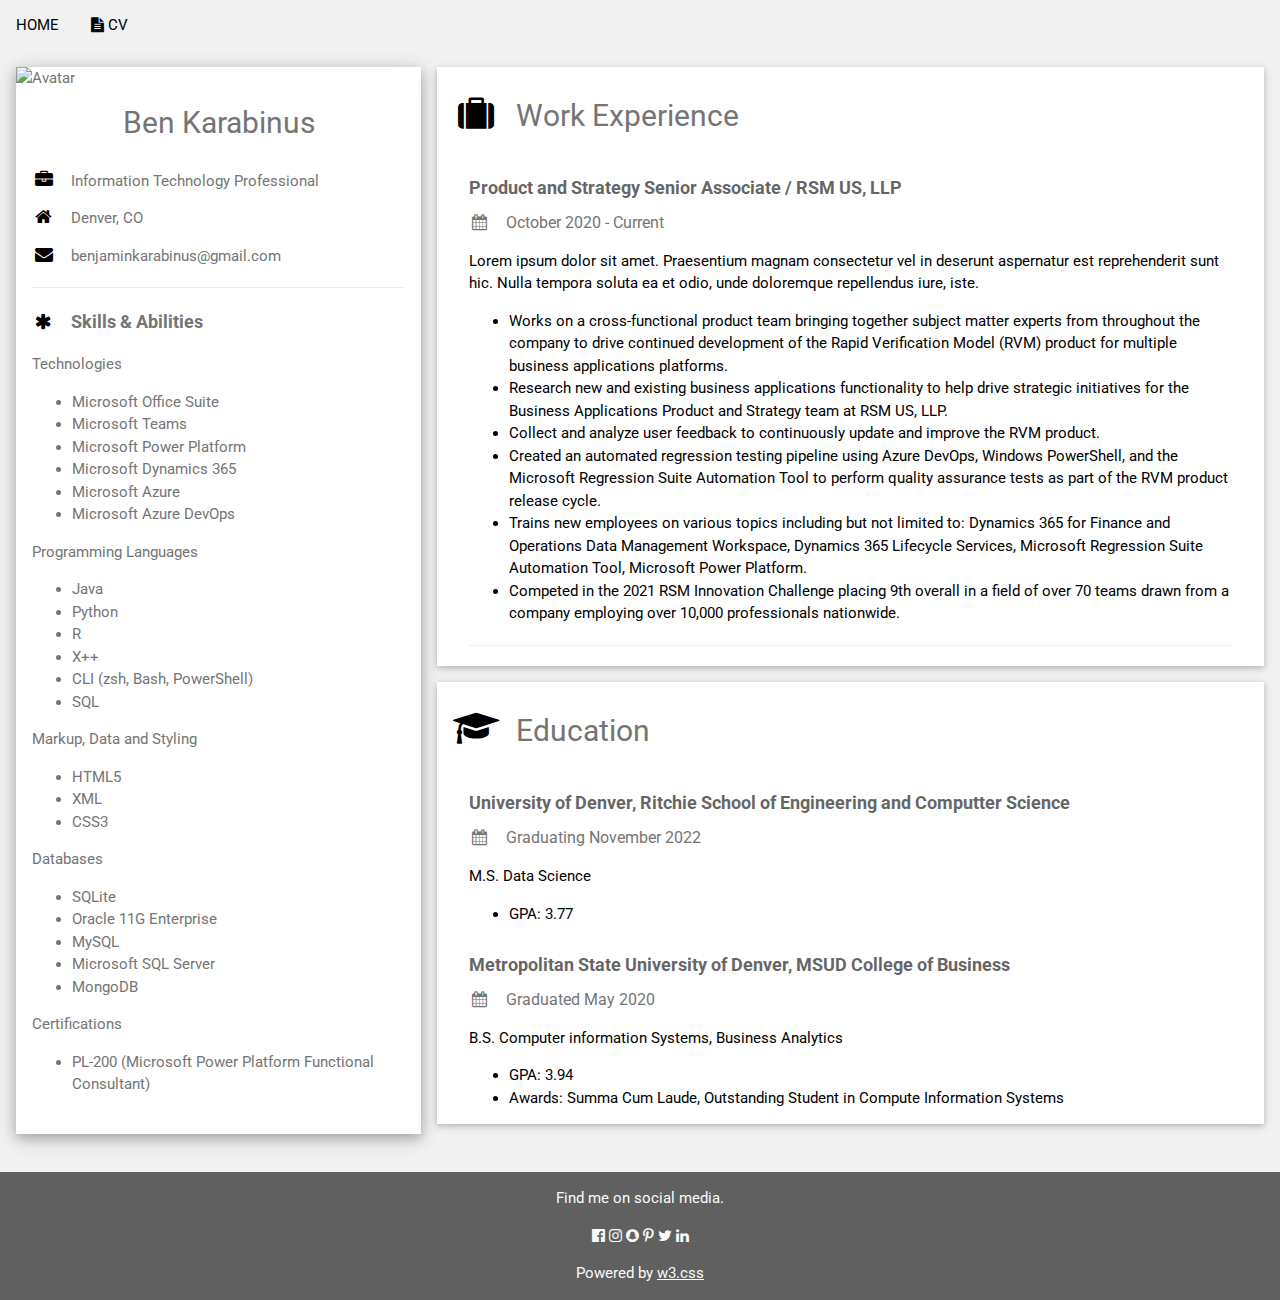
==== cv.html @ 8de76c4e "Adding picks and updates to CV" ====
<!DOCTYPE html>
<html>
<head>
<title>Ben Karabinus CV</title>
<meta charset="UTF-8">
<meta name="viewport" content="width=device-width, initial-scale=1">
<link rel="stylesheet" href="/assets/css/cv.css">
<link rel='stylesheet' href='https://fonts.googleapis.com/css?family=Roboto'>
<link rel="stylesheet" href="https://cdnjs.cloudflare.com/ajax/libs/font-awesome/4.7.0/css/font-awesome.min.css">
<style>
html,body,h1,h2,h3,h4,h5,h6 {font-family: "Roboto", sans-serif}
</style>
</head>

<body class="w3-light-grey">
<!-- Navbar (sit on top) -->
<div class="cv-padding-6">
  <div class="w3-bar" id="myNavbar">
      <a class="w3-bar-item w3-button w3-hover-black w3-hide-medium w3-hide-large w3-right"
          href="javascript:void(0);" onclick="toggleFunction()" title="Toggle Navigation Menu">
          <i class="fa fa-bars"></i>
      </a>
      <a href="index.html" class="w3-bar-item w3-button">HOME</a>
      <a href="cv.html" class="w3-bar-item w3-button w3-hide-small"><i class="fa fa-file-text"></i> CV</a>
  </div>

  <!-- Navbar on small screens -->
  <div id="navDemo" class="w3-bar-block w3-white w3-hide w3-hide-large w3-hide-medium">
      <a href="#about" class="w3-bar-item w3-button" onclick="toggleFunction()">ABOUT</a>
      <a href="#portfolio" class="w3-bar-item w3-button" onclick="toggleFunction()">PORTFOLIO</a>
      <a href="#contact" class="w3-bar-item w3-button" onclick="toggleFunction()">CONTACT</a>
      <a href="#" class="w3-bar-item w3-button">SEARCH</a>
  </div>
</div>
<!-- Page Container -->
<div class="w3-content w3-margin-top" style="max-width:1400px;">

  <!-- The Grid -->
  <div class="w3-row-padding">
  
    <!-- Left Column -->
    <div class="w3-third">
    
      <div class="w3-white w3-text-grey w3-card-4">
        <div class="w3-display-container">
          <img src="/assets/pictures/Ben K Headshot.jpeg" style="width:100%" alt="Avatar">
          <h2><center>Ben Karabinus</center></h2>
        </div>
        <div class="w3-container">
          <p><i class="fa fa-briefcase fa-fw w3-margin-right w3-large w3-text-black"></i>Information Technology Professional</p>
          <p><i class="fa fa-home fa-fw w3-margin-right w3-large w3-text-black"></i>Denver, CO</p>
          <p><i class="fa fa-envelope fa-fw w3-margin-right w3-large w3-text-black"></i>benjaminkarabinus@gmail.com</p>
          <hr>

          <p class="w3-large"><b><i class="fa fa-asterisk fa-fw w3-margin-right w3-text-black"></i>Skills & Abilities</b></p>
          <p>Technologies</p>
          <ul>
            <li>Microsoft Office Suite</li>
            <li>Microsoft Teams</li>
            <li>Microsoft Power Platform</li>
            <li>Microsoft Dynamics 365</li>
            <li>Microsoft Azure</li>
            <li>Microsoft Azure DevOps</li>
          </ul>
          <p>Programming Languages</p>
          <ul>
            <li>Java</li>
            <li>Python</li>
            <li>R</li>
            <li>X++</li>
            <li>CLI (zsh, Bash, PowerShell)</li>
            <li>SQL</li>
          </ul>
          <p>Markup, Data and Styling</p>
          <ul>
            <li>HTML5</li>
            <li>XML</li>
            <li>CSS3</li>
          </ul>
          <p>Databases</p>
          <ul>
            <li>SQLite</li>
            <li>Oracle 11G Enterprise</li>
            <li>MySQL</li>
            <li>Microsoft SQL Server</li>
            <li>MongoDB</li>
          </ul>
          <p>Certifications</p>
          <ul>
            <li>PL-200 (Microsoft Power Platform Functional Consultant)</li>
          </ul>
          <br>
        </div>
      </div><br>

    <!-- End Left Column -->
    </div>

    <!-- Right Column -->
    <div class="w3-twothird">
    
      <div class="w3-container w3-card w3-white w3-margin-bottom">
        <h2 class="w3-text-grey w3-padding-16"><i class="fa fa-suitcase fa-fw w3-margin-right w3-xxlarge w3-text-black"></i>Work Experience</h2>
        <div class="w3-container">
          <h5 class="w3-opacity"><b>Product and Strategy  Senior Associate / RSM US, LLP</b></h5>
          <h6 class="w3-text-gray"><i class="fa fa-calendar fa-fw w3-margin-right"></i>October 2020 - <span class="w3-text-gray">Current</span></h6>
          <p>Lorem ipsum dolor sit amet. Praesentium magnam consectetur vel in deserunt aspernatur est reprehenderit sunt hic. Nulla tempora soluta ea et odio, unde doloremque repellendus iure, iste.</p>
          <ul>
            <li>Works on a cross-functional product team bringing together subject matter experts from throughout the company to drive continued development of the Rapid Verification Model (RVM) product for multiple business applications platforms.</li>
            <li>Research new and existing business applications functionality to help drive strategic initiatives for the Business Applications Product and Strategy team at RSM US, LLP.</li>
            <li>Collect and analyze user feedback to continuously update and improve the RVM product.</li>
            <li>Created an automated regression testing pipeline using Azure DevOps, Windows PowerShell, and the Microsoft Regression Suite Automation Tool to perform quality assurance tests as part of the RVM product release cycle.</li>
            <li>Trains new employees on various topics including but not limited to: Dynamics 365 for Finance and Operations Data Management Workspace, Dynamics 365 Lifecycle Services, Microsoft Regression Suite Automation Tool, Microsoft Power Platform.</li>
            <li>Competed in the 2021 RSM Innovation Challenge placing 9th overall in a field of over 70 teams drawn from a company employing over 10,000 professionals nationwide.</li>
          </ul>
          <hr>
        </div>
      </div>

      <div class="w3-container w3-card w3-white">
        <h2 class="w3-text-grey w3-padding-16"><i class="fa fa-graduation-cap fa-fw w3-margin-right w3-xxlarge w3-text-black"></i>Education</h2>
        <div class="w3-container">
          <h5 class="w3-opacity"><b>University of Denver, Ritchie School of Engineering and Computter Science</b></h5>
          <h6 class="w3-text-gray"><i class="fa fa-calendar fa-fw w3-margin-right"></i>Graduating November 2022</h6>
          <p>M.S. Data  Science</p>
          <ul>
            <li>GPA: 3.77</li>
          </ul>
        </div>
        <div class="w3-container">
          <h5 class="w3-opacity"><b>Metropolitan State University of Denver, MSUD College of Business</b></h5>
          <h6 class="w3-text-grey"><i class="fa fa-calendar fa-fw w3-margin-right"></i>Graduated May 2020</h6>
          <p>B.S. Computer information Systems, Business Analytics</p>
          <ul>
            <li>GPA: 3.94</li>
            <li>Awards: Summa Cum Laude, Outstanding Student in Compute Information Systems</li>
          </ul>
        </div>
      </div>

    <!-- End Right Column -->
    </div>
    
  <!-- End Grid -->
  </div>
  
  <!-- End Page Container -->
</div>

<footer class="w3-container w3-black w3-center w3-margin-top w3-opacity">
  <p>Find me on social media.</p>
  <i class="fa fa-facebook-official w3-hover-opacity"></i>
  <i class="fa fa-instagram w3-hover-opacity"></i>
  <i class="fa fa-snapchat w3-hover-opacity"></i>
  <i class="fa fa-pinterest-p w3-hover-opacity"></i>
  <i class="fa fa-twitter w3-hover-opacity"></i>
  <i class="fa fa-linkedin w3-hover-opacity"></i>
  <p>Powered by <a href="https://www.w3schools.com/w3css/default.asp" target="_blank">w3.css</a></p>
</footer>
<script>
  // Modal Image Gallery
  function onClick(element) {
      document.getElementById("img01").src = element.src;
      document.getElementById("modal01").style.display = "block";
      var captionText = document.getElementById("caption");
      captionText.innerHTML = element.alt;
  }

  // Change style of navbar on scroll
  window.onscroll = function () { myFunction() };
  function myFunction() {
      var navbar = index.html.getElementById("myNavbar");
      if (document.body.scrollTop > 100 || document.documentElement.scrollTop > 100) {
          navbar.className = "w3-bar" + " w3-card" + " w3-animate-top" + " w3-white";
      } else {
          navbar.className = navbar.className.replace(" w3-card w3-animate-top w3-white", "");
      }
  }

  // Used to toggle the menu on small screens when clicking on the menu button
  function toggleFunction() {
      var x = document.getElementById("navDemo");
      if (x.className.indexOf("w3-show") == -1) {
          x.className += " w3-show";
      } else {
          x.className = x.className.replace(" w3-show", "");
      }
  }
</script>

</body>
</html>
---- assets/css/cv.css ----
/* W3.CSS 4.15 December 2020 by Jan Egil and Borge Refsnes */
html{box-sizing:border-box}*,*:before,*:after{box-sizing:inherit}
/* Extract from normalize.css by Nicolas Gallagher and Jonathan Neal git.io/normalize */
html{-ms-text-size-adjust:100%;-webkit-text-size-adjust:100%}body{margin:0}
article,aside,details,figcaption,figure,footer,header,main,menu,nav,section{display:block}summary{display:list-item}
audio,canvas,progress,video{display:inline-block}progress{vertical-align:baseline}
audio:not([controls]){display:none;height:0}[hidden],template{display:none}
a{background-color:transparent}a:active,a:hover{outline-width:0}
abbr[title]{border-bottom:none;text-decoration:underline;text-decoration:underline dotted}
b,strong{font-weight:bolder}dfn{font-style:italic}mark{background:#ff0;color:#000}
small{font-size:80%}sub,sup{font-size:75%;line-height:0;position:relative;vertical-align:baseline}
sub{bottom:-0.25em}sup{top:-0.5em}figure{margin:1em 40px}img{border-style:none}
code,kbd,pre,samp{font-family:monospace,monospace;font-size:1em}hr{box-sizing:content-box;height:0;overflow:visible}
button,input,select,textarea,optgroup{font:inherit;margin:0}optgroup{font-weight:bold}
button,input{overflow:visible}button,select{text-transform:none}
button,[type=button],[type=reset],[type=submit]{-webkit-appearance:button}
button::-moz-focus-inner,[type=button]::-moz-focus-inner,[type=reset]::-moz-focus-inner,[type=submit]::-moz-focus-inner{border-style:none;padding:0}
button:-moz-focusring,[type=button]:-moz-focusring,[type=reset]:-moz-focusring,[type=submit]:-moz-focusring{outline:1px dotted ButtonText}
fieldset{border:1px solid #c0c0c0;margin:0 2px;padding:.35em .625em .75em}
legend{color:inherit;display:table;max-width:100%;padding:0;white-space:normal}textarea{overflow:auto}
[type=checkbox],[type=radio]{padding:0}
[type=number]::-webkit-inner-spin-button,[type=number]::-webkit-outer-spin-button{height:auto}
[type=search]{-webkit-appearance:textfield;outline-offset:-2px}
[type=search]::-webkit-search-decoration{-webkit-appearance:none}
::-webkit-file-upload-button{-webkit-appearance:button;font:inherit}
/* End extract */
html,body{font-family:Verdana,sans-serif;font-size:15px;line-height:1.5}html{overflow-x:hidden}
h1{font-size:36px}h2{font-size:30px}h3{font-size:24px}h4{font-size:20px}h5{font-size:18px}h6{font-size:16px}
.w3-serif{font-family:serif}.w3-sans-serif{font-family:sans-serif}.w3-cursive{font-family:cursive}.w3-monospace{font-family:monospace}
h1,h2,h3,h4,h5,h6{font-family:"Segoe UI",Arial,sans-serif;font-weight:400;margin:10px 0}.w3-wide{letter-spacing:4px}
hr{border:0;border-top:1px solid #eee;margin:20px 0}
.w3-image{max-width:100%;height:auto}img{vertical-align:middle}a{color:inherit}
.w3-table,.w3-table-all{border-collapse:collapse;border-spacing:0;width:100%;display:table}.w3-table-all{border:1px solid #ccc}
.w3-bordered tr,.w3-table-all tr{border-bottom:1px solid #ddd}.w3-striped tbody tr:nth-child(even){background-color:#f1f1f1}
.w3-table-all tr:nth-child(odd){background-color:#fff}.w3-table-all tr:nth-child(even){background-color:#f1f1f1}
.w3-hoverable tbody tr:hover,.w3-ul.w3-hoverable li:hover{background-color:#ccc}.w3-centered tr th,.w3-centered tr td{text-align:center}
.w3-table td,.w3-table th,.w3-table-all td,.w3-table-all th{padding:8px 8px;display:table-cell;text-align:left;vertical-align:top}
.w3-table th:first-child,.w3-table td:first-child,.w3-table-all th:first-child,.w3-table-all td:first-child{padding-left:16px}
.w3-btn,.w3-button{border:none;display:inline-block;padding:8px 16px;vertical-align:middle;overflow:hidden;text-decoration:none;color:inherit;background-color:inherit;text-align:center;cursor:pointer;white-space:nowrap}
.w3-btn:hover{box-shadow:0 8px 16px 0 rgba(0,0,0,0.2),0 6px 20px 0 rgba(0,0,0,0.19)}
.w3-btn,.w3-button{-webkit-touch-callout:none;-webkit-user-select:none;-khtml-user-select:none;-moz-user-select:none;-ms-user-select:none;user-select:none}   
.w3-disabled,.w3-btn:disabled,.w3-button:disabled{cursor:not-allowed;opacity:0.3}.w3-disabled *,:disabled *{pointer-events:none}
.w3-btn.w3-disabled:hover,.w3-btn:disabled:hover{box-shadow:none}
.w3-badge,.w3-tag{background-color:#000;color:#fff;display:inline-block;padding-left:8px;padding-right:8px;text-align:center}.w3-badge{border-radius:50%}
.w3-ul{list-style-type:none;padding:0;margin:0}.w3-ul li{padding:8px 16px;border-bottom:1px solid #ddd}.w3-ul li:last-child{border-bottom:none}
.w3-tooltip,.w3-display-container{position:relative}.w3-tooltip .w3-text{display:none}.w3-tooltip:hover .w3-text{display:inline-block}
.w3-ripple:active{opacity:0.5}.w3-ripple{transition:opacity 0s}
.w3-input{padding:8px;display:block;border:none;border-bottom:1px solid #ccc;width:100%}
.w3-select{padding:9px 0;width:100%;border:none;border-bottom:1px solid #ccc}
.w3-dropdown-click,.w3-dropdown-hover{position:relative;display:inline-block;cursor:pointer}
.w3-dropdown-hover:hover .w3-dropdown-content{display:block}
.w3-dropdown-hover:first-child,.w3-dropdown-click:hover{background-color:#ccc;color:#000}
.w3-dropdown-hover:hover > .w3-button:first-child,.w3-dropdown-click:hover > .w3-button:first-child{background-color:#ccc;color:#000}
.w3-dropdown-content{cursor:auto;color:#000;background-color:#fff;display:none;position:absolute;min-width:160px;margin:0;padding:0;z-index:1}
.w3-check,.w3-radio{width:24px;height:24px;position:relative;top:6px}
.w3-sidebar{height:100%;width:200px;background-color:#fff;position:fixed!important;z-index:1;overflow:auto}
.w3-bar-block .w3-dropdown-hover,.w3-bar-block .w3-dropdown-click{width:100%}
.w3-bar-block .w3-dropdown-hover .w3-dropdown-content,.w3-bar-block .w3-dropdown-click .w3-dropdown-content{min-width:100%}
.w3-bar-block .w3-dropdown-hover .w3-button,.w3-bar-block .w3-dropdown-click .w3-button{width:100%;text-align:left;padding:8px 16px}
.w3-main,#main{transition:margin-left .4s}
.w3-modal{z-index:3;display:none;padding-top:100px;position:fixed;left:0;top:0;width:100%;height:100%;overflow:auto;background-color:rgb(0,0,0);background-color:rgba(0,0,0,0.4)}
.w3-modal-content{margin:auto;background-color:#fff;position:relative;padding:0;outline:0;width:600px}
.w3-bar{width:100%;overflow:hidden}.w3-center .w3-bar{display:inline-block;width:auto}
.w3-bar .w3-bar-item{padding:8px 16px;float:left;width:auto;border:none;display:block;outline:0}
.w3-bar .w3-dropdown-hover,.w3-bar .w3-dropdown-click{position:static;float:left}
.w3-bar .w3-button{white-space:normal}
.w3-bar-block .w3-bar-item{width:100%;display:block;padding:8px 16px;text-align:left;border:none;white-space:normal;float:none;outline:0}
.w3-bar-block.w3-center .w3-bar-item{text-align:center}.w3-block{display:block;width:100%}
.w3-responsive{display:block;overflow-x:auto}
.w3-container:after,.w3-container:before,.w3-panel:after,.w3-panel:before,.w3-row:after,.w3-row:before,.w3-row-padding:after,.w3-row-padding:before,
.w3-cell-row:before,.w3-cell-row:after,.w3-clear:after,.w3-clear:before,.w3-bar:before,.w3-bar:after{content:"";display:table;clear:both}
.w3-col,.w3-half,.w3-third,.w3-twothird,.w3-threequarter,.w3-quarter{float:left;width:100%}
.w3-col.s1{width:8.33333%}.w3-col.s2{width:16.66666%}.w3-col.s3{width:24.99999%}.w3-col.s4{width:33.33333%}
.w3-col.s5{width:41.66666%}.w3-col.s6{width:49.99999%}.w3-col.s7{width:58.33333%}.w3-col.s8{width:66.66666%}
.w3-col.s9{width:74.99999%}.w3-col.s10{width:83.33333%}.w3-col.s11{width:91.66666%}.w3-col.s12{width:99.99999%}
@media (min-width:601px){.w3-col.m1{width:8.33333%}.w3-col.m2{width:16.66666%}.w3-col.m3,.w3-quarter{width:24.99999%}.w3-col.m4,.w3-third{width:33.33333%}
.w3-col.m5{width:41.66666%}.w3-col.m6,.w3-half{width:49.99999%}.w3-col.m7{width:58.33333%}.w3-col.m8,.w3-twothird{width:66.66666%}
.w3-col.m9,.w3-threequarter{width:74.99999%}.w3-col.m10{width:83.33333%}.w3-col.m11{width:91.66666%}.w3-col.m12{width:99.99999%}}
@media (min-width:993px){.w3-col.l1{width:8.33333%}.w3-col.l2{width:16.66666%}.w3-col.l3{width:24.99999%}.w3-col.l4{width:33.33333%}
.w3-col.l5{width:41.66666%}.w3-col.l6{width:49.99999%}.w3-col.l7{width:58.33333%}.w3-col.l8{width:66.66666%}
.w3-col.l9{width:74.99999%}.w3-col.l10{width:83.33333%}.w3-col.l11{width:91.66666%}.w3-col.l12{width:99.99999%}}
.w3-rest{overflow:hidden}.w3-stretch{margin-left:-16px;margin-right:-16px}
.w3-content,.w3-auto{margin-left:auto;margin-right:auto}.w3-content{max-width:980px}.w3-auto{max-width:1140px}
.w3-cell-row{display:table;width:100%}.w3-cell{display:table-cell}
.w3-cell-top{vertical-align:top}.w3-cell-middle{vertical-align:middle}.w3-cell-bottom{vertical-align:bottom}
.w3-hide{display:none!important}.w3-show-block,.w3-show{display:block!important}.w3-show-inline-block{display:inline-block!important}
@media (max-width:1205px){.w3-auto{max-width:95%}}
@media (max-width:600px){.w3-modal-content{margin:0 10px;width:auto!important}.w3-modal{padding-top:30px}
.w3-dropdown-hover.w3-mobile .w3-dropdown-content,.w3-dropdown-click.w3-mobile .w3-dropdown-content{position:relative}	
.w3-hide-small{display:none!important}.w3-mobile{display:block;width:100%!important}.w3-bar-item.w3-mobile,.w3-dropdown-hover.w3-mobile,.w3-dropdown-click.w3-mobile{text-align:center}
.w3-dropdown-hover.w3-mobile,.w3-dropdown-hover.w3-mobile .w3-btn,.w3-dropdown-hover.w3-mobile .w3-button,.w3-dropdown-click.w3-mobile,.w3-dropdown-click.w3-mobile .w3-btn,.w3-dropdown-click.w3-mobile .w3-button{width:100%}}
@media (max-width:768px){.w3-modal-content{width:500px}.w3-modal{padding-top:50px}}
@media (min-width:993px){.w3-modal-content{width:900px}.w3-hide-large{display:none!important}.w3-sidebar.w3-collapse{display:block!important}}
@media (max-width:992px) and (min-width:601px){.w3-hide-medium{display:none!important}}
@media (max-width:992px){.w3-sidebar.w3-collapse{display:none}.w3-main{margin-left:0!important;margin-right:0!important}.w3-auto{max-width:100%}}
.w3-top,.w3-bottom{position:fixed;width:100%;z-index:1}.w3-top{top:0}.w3-bottom{bottom:0}
.w3-overlay{position:fixed;display:none;width:100%;height:100%;top:0;left:0;right:0;bottom:0;background-color:rgba(0,0,0,0.5);z-index:2}
.w3-display-topleft{position:absolute;left:0;top:0}.w3-display-topright{position:absolute;right:0;top:0}
.w3-display-bottomleft{position:absolute;left:0;bottom:0}.w3-display-bottomright{position:absolute;right:0;bottom:0}
.w3-display-middle{position:absolute;top:50%;left:50%;transform:translate(-50%,-50%);-ms-transform:translate(-50%,-50%)}
.w3-display-left{position:absolute;top:50%;left:0%;transform:translate(0%,-50%);-ms-transform:translate(-0%,-50%)}
.w3-display-right{position:absolute;top:50%;right:0%;transform:translate(0%,-50%);-ms-transform:translate(0%,-50%)}
.w3-display-topmiddle{position:absolute;left:50%;top:0;transform:translate(-50%,0%);-ms-transform:translate(-50%,0%)}
.w3-display-bottommiddle{position:absolute;left:50%;bottom:0;transform:translate(-50%,0%);-ms-transform:translate(-50%,0%)}
.w3-display-container:hover .w3-display-hover{display:block}.w3-display-container:hover span.w3-display-hover{display:inline-block}.w3-display-hover{display:none}
.w3-display-position{position:absolute}
.w3-circle{border-radius:50%}
.w3-round-small{border-radius:2px}.w3-round,.w3-round-medium{border-radius:4px}.w3-round-large{border-radius:8px}.w3-round-xlarge{border-radius:16px}.w3-round-xxlarge{border-radius:32px}
.w3-row-padding,.w3-row-padding>.w3-half,.w3-row-padding>.w3-third,.w3-row-padding>.w3-twothird,.w3-row-padding>.w3-threequarter,.w3-row-padding>.w3-quarter,.w3-row-padding>.w3-col{padding:0 8px}
.w3-container,.w3-panel{padding:0.01em 16px}.w3-panel{margin-top:16px;margin-bottom:16px}
.w3-code,.w3-codespan{font-family:Consolas,"courier new";font-size:16px}
.w3-code{width:auto;background-color:#fff;padding:8px 12px;border-left:4px solid #4CAF50;word-wrap:break-word}
.w3-codespan{color:crimson;background-color:#f1f1f1;padding-left:4px;padding-right:4px;font-size:110%}
.w3-card,.w3-card-2{box-shadow:0 2px 5px 0 rgba(0,0,0,0.16),0 2px 10px 0 rgba(0,0,0,0.12)}
.w3-card-4,.w3-hover-shadow:hover{box-shadow:0 4px 10px 0 rgba(0,0,0,0.2),0 4px 20px 0 rgba(0,0,0,0.19)}
.w3-spin{animation:w3-spin 2s infinite linear}@keyframes w3-spin{0%{transform:rotate(0deg)}100%{transform:rotate(359deg)}}
.w3-animate-fading{animation:fading 10s infinite}@keyframes fading{0%{opacity:0}50%{opacity:1}100%{opacity:0}}
.w3-animate-opacity{animation:opac 0.8s}@keyframes opac{from{opacity:0} to{opacity:1}}
.w3-animate-top{position:relative;animation:animatetop 0.4s}@keyframes animatetop{from{top:-300px;opacity:0} to{top:0;opacity:1}}
.w3-animate-left{position:relative;animation:animateleft 0.4s}@keyframes animateleft{from{left:-300px;opacity:0} to{left:0;opacity:1}}
.w3-animate-right{position:relative;animation:animateright 0.4s}@keyframes animateright{from{right:-300px;opacity:0} to{right:0;opacity:1}}
.w3-animate-bottom{position:relative;animation:animatebottom 0.4s}@keyframes animatebottom{from{bottom:-300px;opacity:0} to{bottom:0;opacity:1}}
.w3-animate-zoom {animation:animatezoom 0.6s}@keyframes animatezoom{from{transform:scale(0)} to{transform:scale(1)}}
.w3-animate-input{transition:width 0.4s ease-in-out}.w3-animate-input:focus{width:100%!important}
.w3-opacity,.w3-hover-opacity:hover{opacity:0.60}.w3-opacity-off,.w3-hover-opacity-off:hover{opacity:1}
.w3-opacity-max{opacity:0.25}.w3-opacity-min{opacity:0.75}
.w3-greyscale-max,.w3-grayscale-max,.w3-hover-greyscale:hover,.w3-hover-grayscale:hover{filter:grayscale(100%)}
.w3-greyscale,.w3-grayscale{filter:grayscale(75%)}.w3-greyscale-min,.w3-grayscale-min{filter:grayscale(50%)}
.w3-sepia{filter:sepia(75%)}.w3-sepia-max,.w3-hover-sepia:hover{filter:sepia(100%)}.w3-sepia-min{filter:sepia(50%)}
.w3-tiny{font-size:10px!important}.w3-small{font-size:12px!important}.w3-medium{font-size:15px!important}.w3-large{font-size:18px!important}
.w3-xlarge{font-size:24px!important}.w3-xxlarge{font-size:36px!important}.w3-xxxlarge{font-size:48px!important}.w3-jumbo{font-size:64px!important}
.w3-left-align{text-align:left!important}.w3-right-align{text-align:right!important}.w3-justify{text-align:justify!important}.w3-center{text-align:center!important}
.w3-border-0{border:0!important}.w3-border{border:1px solid #ccc!important}
.w3-border-top{border-top:1px solid #ccc!important}.w3-border-bottom{border-bottom:1px solid #ccc!important}
.w3-border-left{border-left:1px solid #ccc!important}.w3-border-right{border-right:1px solid #ccc!important}
.w3-topbar{border-top:6px solid #ccc!important}.w3-bottombar{border-bottom:6px solid #ccc!important}
.w3-leftbar{border-left:6px solid #ccc!important}.w3-rightbar{border-right:6px solid #ccc!important}
.w3-section,.w3-code{margin-top:16px!important;margin-bottom:16px!important}
.w3-margin{margin:16px!important}.w3-margin-top{margin-top:16px!important}.w3-margin-bottom{margin-bottom:16px!important}
.w3-margin-left{margin-left:16px!important}.w3-margin-right{margin-right:16px!important}
.w3-padding-small{padding:4px 8px!important}.w3-padding{padding:8px 16px!important}.w3-padding-large{padding:12px 24px!important}
.cv-padding-6{padding-top:6px!important;padding-bottom:6px!important}
.cv-padding-10{padding-top:10px!important;padding-bottom:10px!important}
.w3-padding-16{padding-top:16px!important;padding-bottom:16px!important}.w3-padding-24{padding-top:24px!important;padding-bottom:24px!important}
.w3-padding-32{padding-top:32px!important;padding-bottom:32px!important}.w3-padding-48{padding-top:48px!important;padding-bottom:48px!important}
.w3-padding-64{padding-top:64px!important;padding-bottom:64px!important}
.w3-padding-top-64{padding-top:64px!important}.w3-padding-top-48{padding-top:48px!important}
.w3-padding-top-32{padding-top:32px!important}.w3-padding-top-24{padding-top:24px!important}
.w3-left{float:left!important}.w3-right{float:right!important}
.w3-button:hover{color:#000!important;background-color:#ccc!important}
.w3-transparent,.w3-hover-none:hover{background-color:transparent!important}
.w3-hover-none:hover{box-shadow:none!important}
/* Colors */
.w3-amber,.w3-hover-amber:hover{color:#000!important;background-color:#ffc107!important}
.w3-aqua,.w3-hover-aqua:hover{color:#000!important;background-color:#00ffff!important}
.w3-blue,.w3-hover-blue:hover{color:#fff!important;background-color:#2196F3!important}
.w3-light-blue,.w3-hover-light-blue:hover{color:#000!important;background-color:#87CEEB!important}
.w3-brown,.w3-hover-brown:hover{color:#fff!important;background-color:#795548!important}
.w3-cyan,.w3-hover-cyan:hover{color:#000!important;background-color:#00bcd4!important}
.w3-blue-grey,.w3-hover-blue-grey:hover,.w3-blue-gray,.w3-hover-blue-gray:hover{color:#fff!important;background-color:#607d8b!important}
.w3-green,.w3-hover-green:hover{color:#fff!important;background-color:#4CAF50!important}
.w3-light-green,.w3-hover-light-green:hover{color:#000!important;background-color:#8bc34a!important}
.w3-indigo,.w3-hover-indigo:hover{color:#fff!important;background-color:#3f51b5!important}
.w3-khaki,.w3-hover-khaki:hover{color:#000!important;background-color:#f0e68c!important}
.w3-lime,.w3-hover-lime:hover{color:#000!important;background-color:#cddc39!important}
.w3-orange,.w3-hover-orange:hover{color:#000!important;background-color:#ff9800!important}
.w3-deep-orange,.w3-hover-deep-orange:hover{color:#fff!important;background-color:#ff5722!important}
.w3-pink,.w3-hover-pink:hover{color:#fff!important;background-color:#e91e63!important}
.w3-purple,.w3-hover-purple:hover{color:#fff!important;background-color:#9c27b0!important}
.w3-deep-purple,.w3-hover-deep-purple:hover{color:#fff!important;background-color:#673ab7!important}
.w3-red,.w3-hover-red:hover{color:#fff!important;background-color:#f44336!important}
.w3-sand,.w3-hover-sand:hover{color:#000!important;background-color:#fdf5e6!important}
.w3-teal,.w3-hover-teal:hover{color:#fff!important;background-color:#009688!important}
.w3-yellow,.w3-hover-yellow:hover{color:#000!important;background-color:#ffeb3b!important}
.w3-white,.w3-hover-white:hover{color:#000!important;background-color:#fff!important}
.w3-black,.w3-hover-black:hover{color:#fff!important;background-color:#000!important}
.w3-grey,.w3-hover-grey:hover,.w3-gray,.w3-hover-gray:hover{color:#000!important;background-color:#9e9e9e!important}
.w3-light-grey,.w3-hover-light-grey:hover,.w3-light-gray,.w3-hover-light-gray:hover{color:#000!important;background-color:#f1f1f1!important}
.w3-dark-grey,.w3-hover-dark-grey:hover,.w3-dark-gray,.w3-hover-dark-gray:hover{color:#fff!important;background-color:#616161!important}
.w3-pale-red,.w3-hover-pale-red:hover{color:#000!important;background-color:#ffdddd!important}
.w3-pale-green,.w3-hover-pale-green:hover{color:#000!important;background-color:#ddffdd!important}
.w3-pale-yellow,.w3-hover-pale-yellow:hover{color:#000!important;background-color:#ffffcc!important}
.w3-pale-blue,.w3-hover-pale-blue:hover{color:#000!important;background-color:#ddffff!important}
.w3-text-amber,.w3-hover-text-amber:hover{color:#ffc107!important}
.w3-text-aqua,.w3-hover-text-aqua:hover{color:#00ffff!important}
.w3-text-blue,.w3-hover-text-blue:hover{color:#2196F3!important}
.w3-text-light-blue,.w3-hover-text-light-blue:hover{color:#87CEEB!important}
.w3-text-brown,.w3-hover-text-brown:hover{color:#795548!important}
.w3-text-cyan,.w3-hover-text-cyan:hover{color:#00bcd4!important}
.w3-text-blue-grey,.w3-hover-text-blue-grey:hover,.w3-text-blue-gray,.w3-hover-text-blue-gray:hover{color:#607d8b!important}
.w3-text-green,.w3-hover-text-green:hover{color:#4CAF50!important}
.w3-text-light-green,.w3-hover-text-light-green:hover{color:#8bc34a!important}
.w3-text-indigo,.w3-hover-text-indigo:hover{color:#3f51b5!important}
.w3-text-khaki,.w3-hover-text-khaki:hover{color:#b4aa50!important}
.w3-text-lime,.w3-hover-text-lime:hover{color:#cddc39!important}
.w3-text-orange,.w3-hover-text-orange:hover{color:#ff9800!important}
.w3-text-deep-orange,.w3-hover-text-deep-orange:hover{color:#ff5722!important}
.w3-text-pink,.w3-hover-text-pink:hover{color:#e91e63!important}
.w3-text-purple,.w3-hover-text-purple:hover{color:#9c27b0!important}
.w3-text-deep-purple,.w3-hover-text-deep-purple:hover{color:#673ab7!important}
.w3-text-red,.w3-hover-text-red:hover{color:#f44336!important}
.w3-text-sand,.w3-hover-text-sand:hover{color:#fdf5e6!important}
.w3-text-teal,.w3-hover-text-teal:hover{color:#009688!important}
.w3-text-yellow,.w3-hover-text-yellow:hover{color:#d2be0e!important}
.w3-text-white,.w3-hover-text-white:hover{color:#fff!important}
.w3-text-black,.w3-hover-text-black:hover{color:#000!important}
.w3-text-grey,.w3-hover-text-grey:hover,.w3-text-gray,.w3-hover-text-gray:hover{color:#757575!important}
.w3-text-light-grey,.w3-hover-text-light-grey:hover,.w3-text-light-gray,.w3-hover-text-light-gray:hover{color:#f1f1f1!important}
.w3-text-dark-grey,.w3-hover-text-dark-grey:hover,.w3-text-dark-gray,.w3-hover-text-dark-gray:hover{color:#3a3a3a!important}
.w3-border-amber,.w3-hover-border-amber:hover{border-color:#ffc107!important}
.w3-border-aqua,.w3-hover-border-aqua:hover{border-color:#00ffff!important}
.w3-border-blue,.w3-hover-border-blue:hover{border-color:#2196F3!important}
.w3-border-light-blue,.w3-hover-border-light-blue:hover{border-color:#87CEEB!important}
.w3-border-brown,.w3-hover-border-brown:hover{border-color:#795548!important}
.w3-border-cyan,.w3-hover-border-cyan:hover{border-color:#00bcd4!important}
.w3-border-blue-grey,.w3-hover-border-blue-grey:hover,.w3-border-blue-gray,.w3-hover-border-blue-gray:hover{border-color:#607d8b!important}
.w3-border-green,.w3-hover-border-green:hover{border-color:#4CAF50!important}
.w3-border-light-green,.w3-hover-border-light-green:hover{border-color:#8bc34a!important}
.w3-border-indigo,.w3-hover-border-indigo:hover{border-color:#3f51b5!important}
.w3-border-khaki,.w3-hover-border-khaki:hover{border-color:#f0e68c!important}
.w3-border-lime,.w3-hover-border-lime:hover{border-color:#cddc39!important}
.w3-border-orange,.w3-hover-border-orange:hover{border-color:#ff9800!important}
.w3-border-deep-orange,.w3-hover-border-deep-orange:hover{border-color:#ff5722!important}
.w3-border-pink,.w3-hover-border-pink:hover{border-color:#e91e63!important}
.w3-border-purple,.w3-hover-border-purple:hover{border-color:#9c27b0!important}
.w3-border-deep-purple,.w3-hover-border-deep-purple:hover{border-color:#673ab7!important}
.w3-border-red,.w3-hover-border-red:hover{border-color:#f44336!important}
.w3-border-sand,.w3-hover-border-sand:hover{border-color:#fdf5e6!important}
.w3-border-teal,.w3-hover-border-teal:hover{border-color:#009688!important}
.w3-border-yellow,.w3-hover-border-yellow:hover{border-color:#ffeb3b!important}
.w3-border-white,.w3-hover-border-white:hover{border-color:#fff!important}
.w3-border-black,.w3-hover-border-black:hover{border-color:#000!important}
.w3-border-grey,.w3-hover-border-grey:hover,.w3-border-gray,.w3-hover-border-gray:hover{border-color:#9e9e9e!important}
.w3-border-light-grey,.w3-hover-border-light-grey:hover,.w3-border-light-gray,.w3-hover-border-light-gray:hover{border-color:#f1f1f1!important}
.w3-border-dark-grey,.w3-hover-border-dark-grey:hover,.w3-border-dark-gray,.w3-hover-border-dark-gray:hover{border-color:#616161!important}
.w3-border-pale-red,.w3-hover-border-pale-red:hover{border-color:#ffe7e7!important}.w3-border-pale-green,.w3-hover-border-pale-green:hover{border-color:#e7ffe7!important}
.w3-border-pale-yellow,.w3-hover-border-pale-yellow:hover{border-color:#ffffcc!important}.w3-border-pale-blue,.w3-hover-border-pale-blue:hover{border-color:#e7ffff!important}
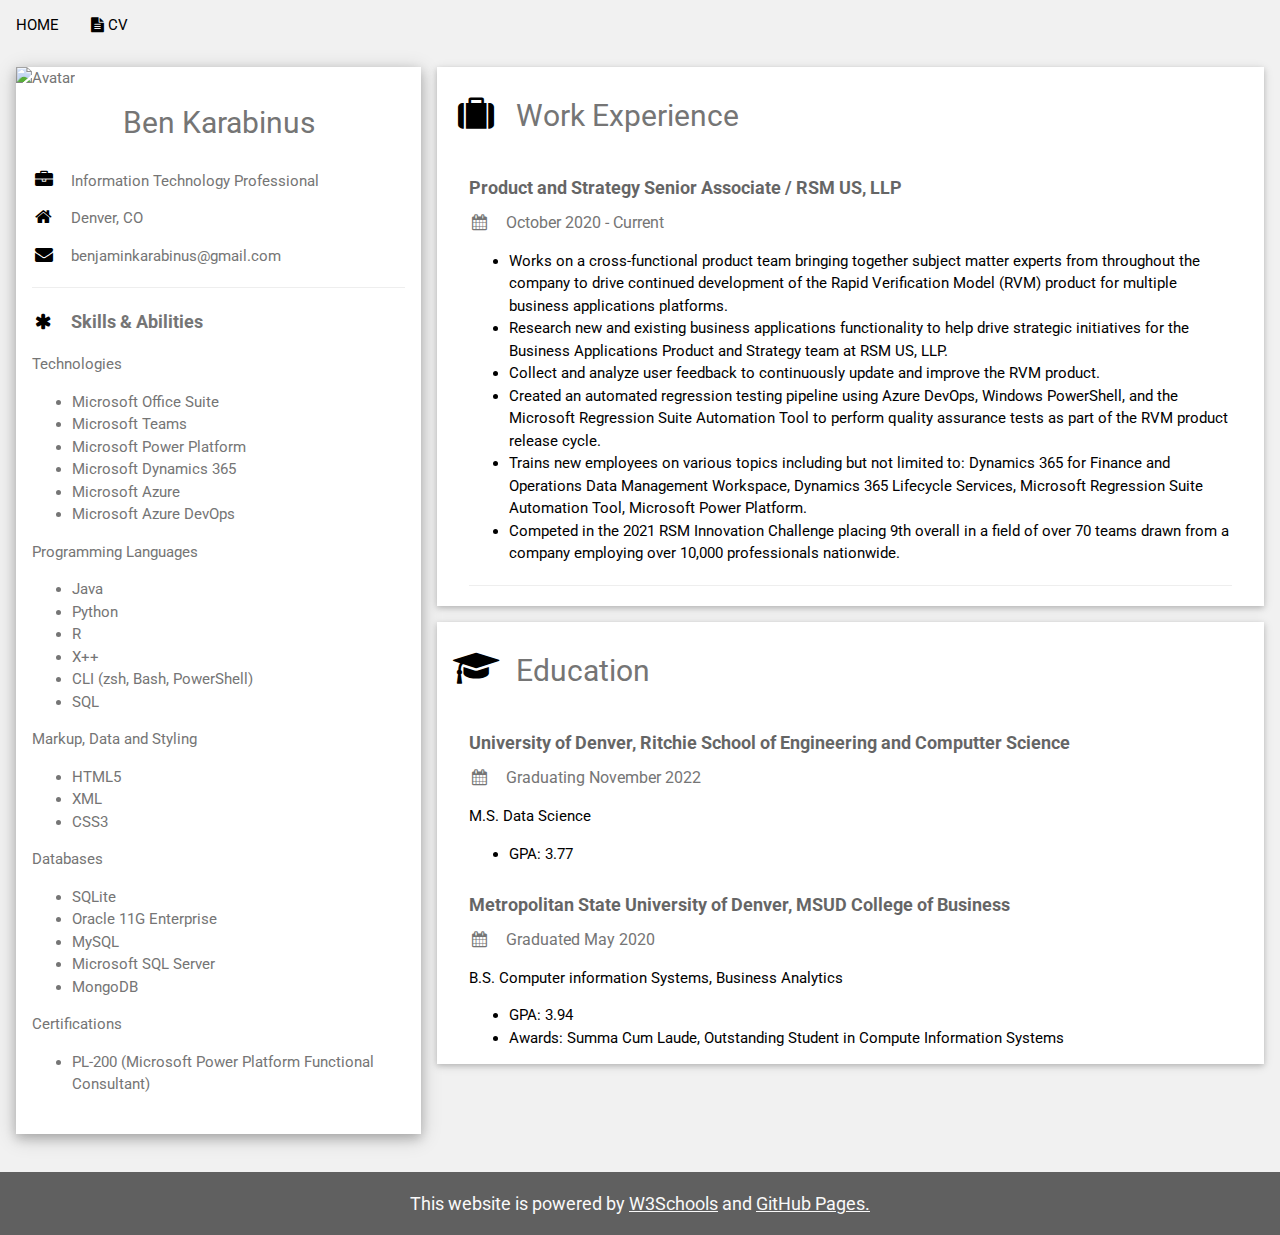
==== commit ca6000a5: "Updates to CV and index pages" ====
--- a/cv.html
+++ b/cv.html
@@ -104,7 +104,6 @@
         <div class="w3-container">
           <h5 class="w3-opacity"><b>Product and Strategy  Senior Associate / RSM US, LLP</b></h5>
           <h6 class="w3-text-gray"><i class="fa fa-calendar fa-fw w3-margin-right"></i>October 2020 - <span class="w3-text-gray">Current</span></h6>
-          <p>Lorem ipsum dolor sit amet. Praesentium magnam consectetur vel in deserunt aspernatur est reprehenderit sunt hic. Nulla tempora soluta ea et odio, unde doloremque repellendus iure, iste.</p>
           <ul>
             <li>Works on a cross-functional product team bringing together subject matter experts from throughout the company to drive continued development of the Rapid Verification Model (RVM) product for multiple business applications platforms.</li>
             <li>Research new and existing business applications functionality to help drive strategic initiatives for the Business Applications Product and Strategy team at RSM US, LLP.</li>
@@ -148,14 +147,7 @@
 </div>
 
 <footer class="w3-container w3-black w3-center w3-margin-top w3-opacity">
-  <p>Find me on social media.</p>
-  <i class="fa fa-facebook-official w3-hover-opacity"></i>
-  <i class="fa fa-instagram w3-hover-opacity"></i>
-  <i class="fa fa-snapchat w3-hover-opacity"></i>
-  <i class="fa fa-pinterest-p w3-hover-opacity"></i>
-  <i class="fa fa-twitter w3-hover-opacity"></i>
-  <i class="fa fa-linkedin w3-hover-opacity"></i>
-  <p>Powered by <a href="https://www.w3schools.com/w3css/default.asp" target="_blank">w3.css</a></p>
+  <p class="w3-large">This website is powered by <a href="https://www.w3schools.com/">W3Schools</a> and <a href="https://pages.github.com/">GitHub Pages.</a></p>
 </footer>
 <script>
   // Modal Image Gallery
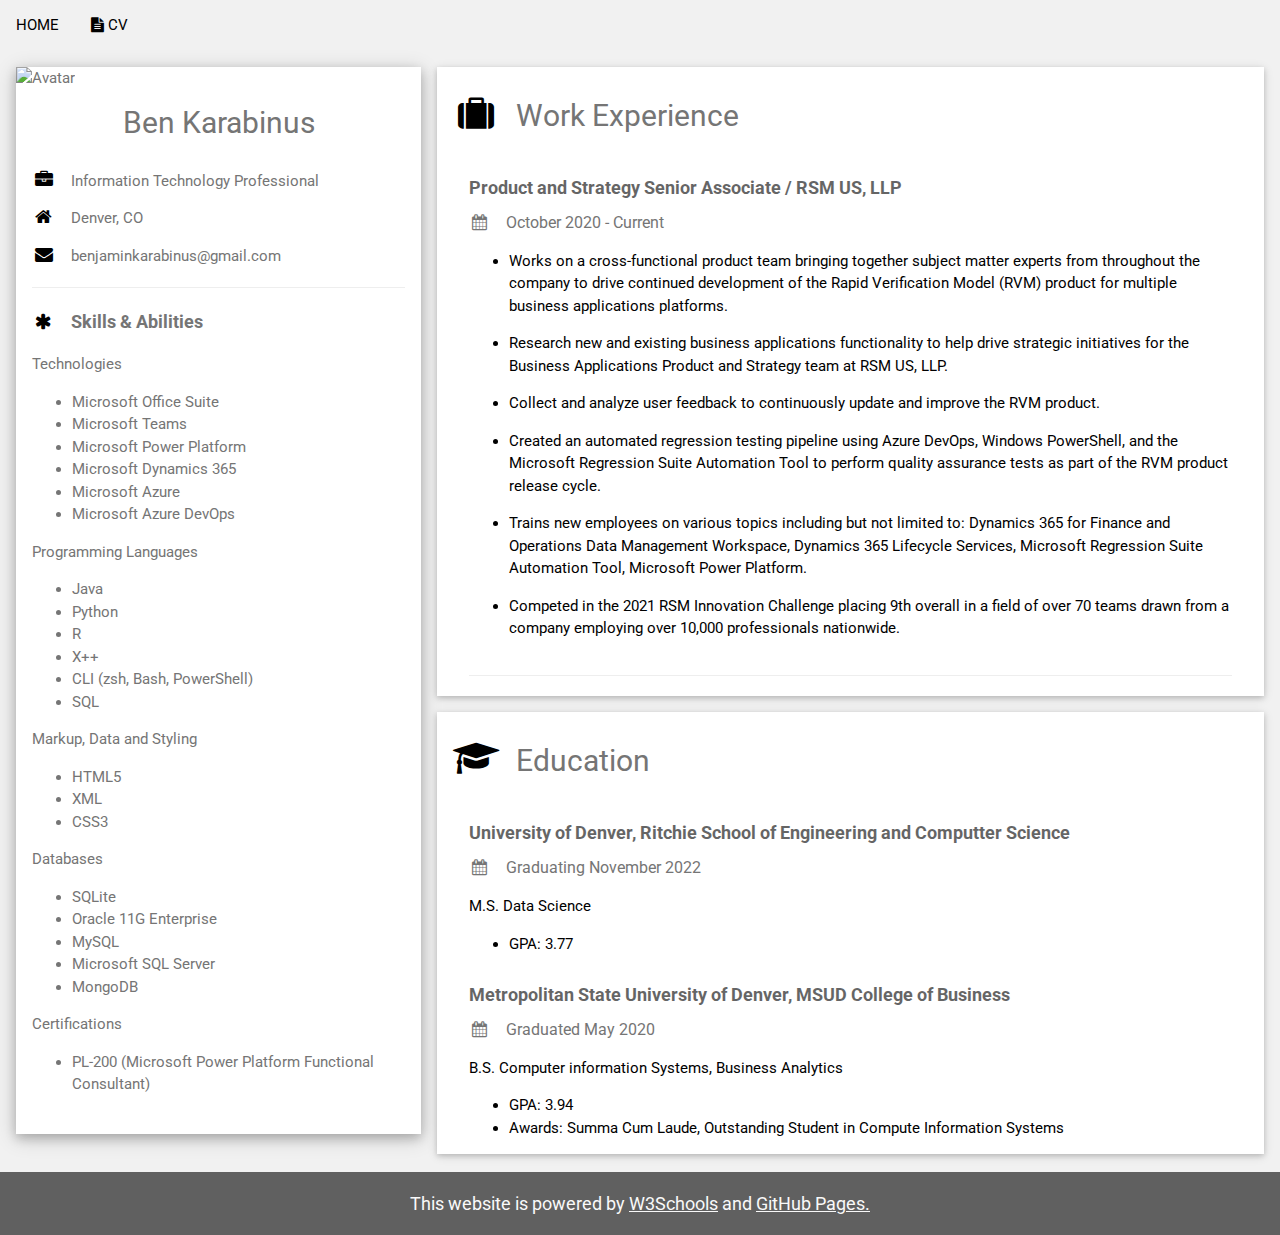
==== commit 973f8e1d: "Small updates to index and cv pages" ====
--- a/cv.html
+++ b/cv.html
@@ -104,14 +104,14 @@
         <div class="w3-container">
           <h5 class="w3-opacity"><b>Product and Strategy  Senior Associate / RSM US, LLP</b></h5>
           <h6 class="w3-text-gray"><i class="fa fa-calendar fa-fw w3-margin-right"></i>October 2020 - <span class="w3-text-gray">Current</span></h6>
-          <ul>
-            <li>Works on a cross-functional product team bringing together subject matter experts from throughout the company to drive continued development of the Rapid Verification Model (RVM) product for multiple business applications platforms.</li>
-            <li>Research new and existing business applications functionality to help drive strategic initiatives for the Business Applications Product and Strategy team at RSM US, LLP.</li>
-            <li>Collect and analyze user feedback to continuously update and improve the RVM product.</li>
-            <li>Created an automated regression testing pipeline using Azure DevOps, Windows PowerShell, and the Microsoft Regression Suite Automation Tool to perform quality assurance tests as part of the RVM product release cycle.</li>
-            <li>Trains new employees on various topics including but not limited to: Dynamics 365 for Finance and Operations Data Management Workspace, Dynamics 365 Lifecycle Services, Microsoft Regression Suite Automation Tool, Microsoft Power Platform.</li>
-            <li>Competed in the 2021 RSM Innovation Challenge placing 9th overall in a field of over 70 teams drawn from a company employing over 10,000 professionals nationwide.</li>
-          </ul>
+            <ul>
+              <li class="w3-exedu-list">Works on a cross-functional product team bringing together subject matter experts from throughout the company to drive continued development of the Rapid Verification Model (RVM) product for multiple business applications platforms.</li>
+              <li class="w3-exedu-list">Research new and existing business applications functionality to help drive strategic initiatives for the Business Applications Product and Strategy team at RSM US, LLP.</li>
+              <li class="w3-exedu-list">Collect and analyze user feedback to continuously update and improve the RVM product.</li>
+              <li class="w3-exedu-list">Created an automated regression testing pipeline using Azure DevOps, Windows PowerShell, and the Microsoft Regression Suite Automation Tool to perform quality assurance tests as part of the RVM product release cycle.</li>
+              <li class="w3-exedu-list">Trains new employees on various topics including but not limited to: Dynamics 365 for Finance and Operations Data Management Workspace, Dynamics 365 Lifecycle Services, Microsoft Regression Suite Automation Tool, Microsoft Power Platform.</li>
+              <li class="w3-exedu-list">Competed in the 2021 RSM Innovation Challenge placing 9th overall in a field of over 70 teams drawn from a company employing over 10,000 professionals nationwide.</li>
+            </ul>
           <hr>
         </div>
       </div>
--- a/assets/css/cv.css
+++ b/assets/css/cv.css
@@ -235,4 +235,5 @@
 .w3-border-dark-grey,.w3-hover-border-dark-grey:hover,.w3-border-dark-gray,.w3-hover-border-dark-gray:hover{border-color:#616161!important}
 .w3-border-pale-red,.w3-hover-border-pale-red:hover{border-color:#ffe7e7!important}.w3-border-pale-green,.w3-hover-border-pale-green:hover{border-color:#e7ffe7!important}
 .w3-border-pale-yellow,.w3-hover-border-pale-yellow:hover{border-color:#ffffcc!important}.w3-border-pale-blue,.w3-hover-border-pale-blue:hover{border-color:#e7ffff!important}
+.w3-exedu-list{padding-bottom: 15px}
 
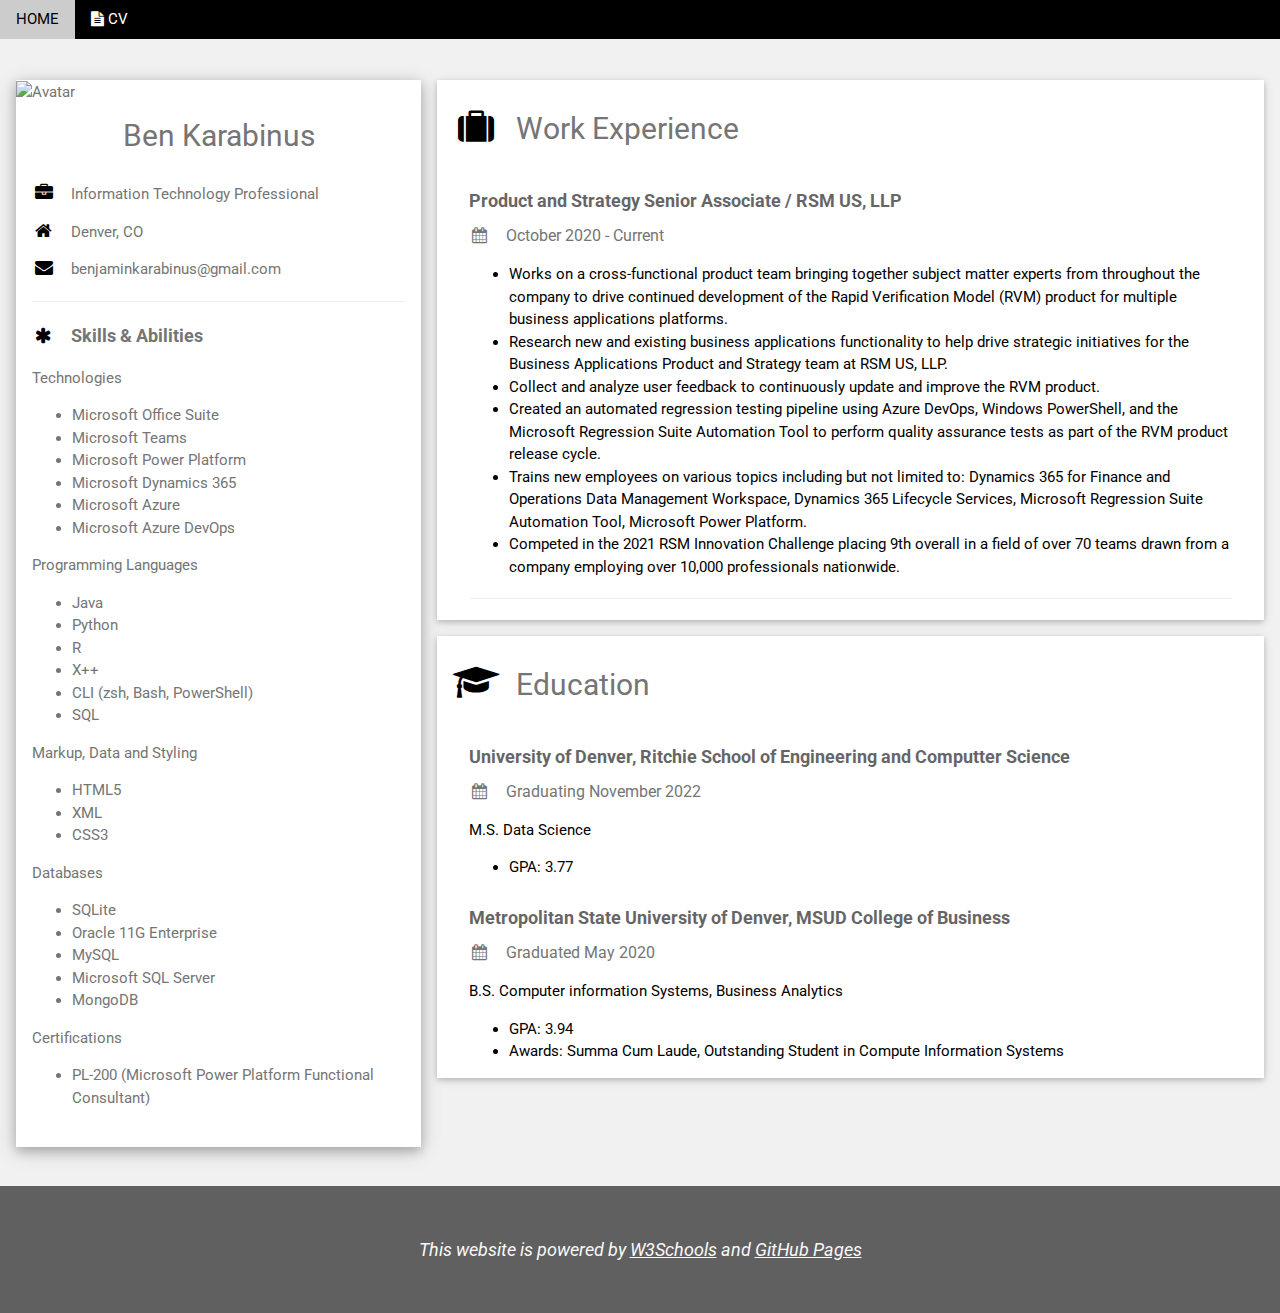
==== commit 066c850d: "Updates to CV and Index" ====
--- a/cv.html
+++ b/cv.html
@@ -4,39 +4,36 @@
 <title>Ben Karabinus CV</title>
 <meta charset="UTF-8">
 <meta name="viewport" content="width=device-width, initial-scale=1">
+<link rel="stylesheet" href="/assets/css/base.css">
 <link rel="stylesheet" href="/assets/css/cv.css">
 <link rel='stylesheet' href='https://fonts.googleapis.com/css?family=Roboto'>
 <link rel="stylesheet" href="https://cdnjs.cloudflare.com/ajax/libs/font-awesome/4.7.0/css/font-awesome.min.css">
 <style>
 html,body,h1,h2,h3,h4,h5,h6 {font-family: "Roboto", sans-serif}
+html, body{color: #777}
 </style>
 </head>
 
 <body class="w3-light-grey">
 <!-- Navbar (sit on top) -->
-<div class="cv-padding-6">
-  <div class="w3-bar" id="myNavbar">
-      <a class="w3-bar-item w3-button w3-hover-black w3-hide-medium w3-hide-large w3-right"
-          href="javascript:void(0);" onclick="toggleFunction()" title="Toggle Navigation Menu">
-          <i class="fa fa-bars"></i>
-      </a>
-      <a href="index.html" class="w3-bar-item w3-button">HOME</a>
-      <a href="cv.html" class="w3-bar-item w3-button w3-hide-small"><i class="fa fa-file-text"></i> CV</a>
+<!-- Navbar (sit on top) -->
+<div class="w3-top cv">
+  <div class="w3-bar w3-black" id="myNavbar">
+    <a class="w3-bar-item w3-button w3-hover-black w3-hide-medium w3-hide-large w3-right" href="javascript:void(0);" onclick="toggleFunction()" title="Toggle Navigation Menu">
+      <i class="fa fa-bars"></i>
+    </a>
+    <a href="index.html" class="w3-bar-item w3-button">HOME</a>
+    <a href="cv.html" class="w3-bar-item w3-button w3-hide-small"><i class="fa fa-file-text"></i> CV</a>
   </div>
 
   <!-- Navbar on small screens -->
-  <div id="navDemo" class="w3-bar-block w3-white w3-hide w3-hide-large w3-hide-medium">
-      <a href="#about" class="w3-bar-item w3-button" onclick="toggleFunction()">ABOUT</a>
-      <a href="#portfolio" class="w3-bar-item w3-button" onclick="toggleFunction()">PORTFOLIO</a>
-      <a href="#contact" class="w3-bar-item w3-button" onclick="toggleFunction()">CONTACT</a>
-      <a href="#" class="w3-bar-item w3-button">SEARCH</a>
-  </div>
+
 </div>
 <!-- Page Container -->
-<div class="w3-content w3-margin-top" style="max-width:1400px;">
+<div class="w3-content w3-margin-top cv-header-padding" style="max-width:1400px;">
 
   <!-- The Grid -->
-  <div class="w3-row-padding">
+  <div class="w3-row-padding cv-grid-padding-top">
   
     <!-- Left Column -->
     <div class="w3-third">
@@ -146,8 +143,8 @@
   <!-- End Page Container -->
 </div>
 
-<footer class="w3-container w3-black w3-center w3-margin-top w3-opacity">
-  <p class="w3-large">This website is powered by <a href="https://www.w3schools.com/">W3Schools</a> and <a href="https://pages.github.com/">GitHub Pages.</a></p>
+<footer class="w3-container w3-black w3-center w3-margin-top w3-opacity w3-padding-32">
+  <p class="w3-large"><em>This website is powered by <a href="https://www.w3schools.com/">W3Schools</a> and <a href="https://pages.github.com/">GitHub Pages</a></em></p>
 </footer>
 <script>
   // Modal Image Gallery
--- a/assets/css/base.css
+++ b/assets/css/base.css
@@ -0,0 +1,236 @@
+/* W3.CSS 4.15 December 2020 by Jan Egil and Borge Refsnes */
+html{box-sizing:border-box}*,*:before,*:after{box-sizing:inherit}
+/* Extract from normalize.css by Nicolas Gallagher and Jonathan Neal git.io/normalize */
+html{-ms-text-size-adjust:100%;-webkit-text-size-adjust:100%}body{margin:0}
+article,aside,details,figcaption,figure,footer,header,main,menu,nav,section{display:block}summary{display:list-item}
+audio,canvas,progress,video{display:inline-block}progress{vertical-align:baseline}
+audio:not([controls]){display:none;height:0}[hidden],template{display:none}
+a{background-color:transparent}a:active,a:hover{outline-width:0}
+abbr[title]{border-bottom:none;text-decoration:underline;text-decoration:underline dotted}
+b,strong{font-weight:bolder}dfn{font-style:italic}mark{background:#ff0;color:#000}
+small{font-size:80%}sub,sup{font-size:75%;line-height:0;position:relative;vertical-align:baseline}
+sub{bottom:-0.25em}sup{top:-0.5em}figure{margin:1em 40px}img{border-style:none}
+code,kbd,pre,samp{font-family:monospace,monospace;font-size:1em}hr{box-sizing:content-box;height:0;overflow:visible}
+button,input,select,textarea,optgroup{font:inherit;margin:0}optgroup{font-weight:bold}
+button,input{overflow:visible}button,select{text-transform:none}
+button,[type=button],[type=reset],[type=submit]{-webkit-appearance:button}
+button::-moz-focus-inner,[type=button]::-moz-focus-inner,[type=reset]::-moz-focus-inner,[type=submit]::-moz-focus-inner{border-style:none;padding:0}
+button:-moz-focusring,[type=button]:-moz-focusring,[type=reset]:-moz-focusring,[type=submit]:-moz-focusring{outline:1px dotted ButtonText}
+fieldset{border:1px solid #c0c0c0;margin:0 2px;padding:.35em .625em .75em}
+legend{color:inherit;display:table;max-width:100%;padding:0;white-space:normal}textarea{overflow:auto}
+[type=checkbox],[type=radio]{padding:0}
+[type=number]::-webkit-inner-spin-button,[type=number]::-webkit-outer-spin-button{height:auto}
+[type=search]{-webkit-appearance:textfield;outline-offset:-2px}
+[type=search]::-webkit-search-decoration{-webkit-appearance:none}
+::-webkit-file-upload-button{-webkit-appearance:button;font:inherit}
+/* End extract */
+html,body{font-family:Verdana,sans-serif;font-size:15px;line-height:1.5}html{overflow-x:hidden}
+h1{font-size:36px}h2{font-size:30px}h3{font-size:24px}h4{font-size:20px}h5{font-size:18px}h6{font-size:16px}
+.w3-serif{font-family:serif}.w3-sans-serif{font-family:sans-serif}.w3-cursive{font-family:cursive}.w3-monospace{font-family:monospace}
+h1,h2,h3,h4,h5,h6{font-family:"Segoe UI",Arial,sans-serif;font-weight:400;margin:10px 0}.w3-wide{letter-spacing:4px}
+hr{border:0;border-top:1px solid #eee;margin:20px 0}
+.w3-image{max-width:100%;height:auto}img{vertical-align:middle}a{color:inherit}
+.w3-table,.w3-table-all{border-collapse:collapse;border-spacing:0;width:100%;display:table}.w3-table-all{border:1px solid #ccc}
+.w3-bordered tr,.w3-table-all tr{border-bottom:1px solid #ddd}.w3-striped tbody tr:nth-child(even){background-color:#f1f1f1}
+.w3-table-all tr:nth-child(odd){background-color:#fff}.w3-table-all tr:nth-child(even){background-color:#f1f1f1}
+.w3-hoverable tbody tr:hover,.w3-ul.w3-hoverable li:hover{background-color:#ccc}.w3-centered tr th,.w3-centered tr td{text-align:center}
+.w3-table td,.w3-table th,.w3-table-all td,.w3-table-all th{padding:8px 8px;display:table-cell;text-align:left;vertical-align:top}
+.w3-table th:first-child,.w3-table td:first-child,.w3-table-all th:first-child,.w3-table-all td:first-child{padding-left:16px}
+.w3-btn,.w3-button{border:none;display:inline-block;padding:8px 16px;vertical-align:middle;overflow:hidden;text-decoration:none;color:inherit;background-color:inherit;text-align:center;cursor:pointer;white-space:nowrap}
+.w3-btn:hover{box-shadow:0 8px 16px 0 rgba(0,0,0,0.2),0 6px 20px 0 rgba(0,0,0,0.19)}
+.w3-btn,.w3-button{-webkit-touch-callout:none;-webkit-user-select:none;-khtml-user-select:none;-moz-user-select:none;-ms-user-select:none;user-select:none}   
+.w3-disabled,.w3-btn:disabled,.w3-button:disabled{cursor:not-allowed;opacity:0.3}.w3-disabled *,:disabled *{pointer-events:none}
+.w3-btn.w3-disabled:hover,.w3-btn:disabled:hover{box-shadow:none}
+.w3-badge,.w3-tag{background-color:#000;color:#fff;display:inline-block;padding-left:8px;padding-right:8px;text-align:center}.w3-badge{border-radius:50%}
+.w3-ul{list-style-type:none;padding:0;margin:0}.w3-ul li{padding:8px 16px;border-bottom:1px solid #ddd}.w3-ul li:last-child{border-bottom:none}
+.w3-tooltip,.w3-display-container{position:relative}.w3-tooltip .w3-text{display:none}.w3-tooltip:hover .w3-text{display:inline-block}
+.w3-ripple:active{opacity:0.5}.w3-ripple{transition:opacity 0s}
+.w3-input{padding:8px;display:block;border:none;border-bottom:1px solid #ccc;width:100%}
+.w3-select{padding:9px 0;width:100%;border:none;border-bottom:1px solid #ccc}
+.w3-dropdown-click,.w3-dropdown-hover{position:relative;display:inline-block;cursor:pointer}
+.w3-dropdown-hover:hover .w3-dropdown-content{display:block}
+.w3-dropdown-hover:first-child,.w3-dropdown-click:hover{background-color:#ccc;color:#000}
+.w3-dropdown-hover:hover > .w3-button:first-child,.w3-dropdown-click:hover > .w3-button:first-child{background-color:#ccc;color:#000}
+.w3-dropdown-content{cursor:auto;color:#000;background-color:#fff;display:none;position:absolute;min-width:160px;margin:0;padding:0;z-index:1}
+.w3-check,.w3-radio{width:24px;height:24px;position:relative;top:6px}
+.w3-sidebar{height:100%;width:200px;background-color:#fff;position:fixed!important;z-index:1;overflow:auto}
+.w3-bar-block .w3-dropdown-hover,.w3-bar-block .w3-dropdown-click{width:100%}
+.w3-bar-block .w3-dropdown-hover .w3-dropdown-content,.w3-bar-block .w3-dropdown-click .w3-dropdown-content{min-width:100%}
+.w3-bar-block .w3-dropdown-hover .w3-button,.w3-bar-block .w3-dropdown-click .w3-button{width:100%;text-align:left;padding:8px 16px}
+.w3-main,#main{transition:margin-left .4s}
+.w3-modal{z-index:3;display:none;padding-top:100px;position:fixed;left:0;top:0;width:100%;height:100%;overflow:auto;background-color:rgb(0,0,0);background-color:rgba(0,0,0,0.4)}
+.w3-modal-content{margin:auto;background-color:#fff;position:relative;padding:0;outline:0;width:600px}
+.w3-bar{width:100%;overflow:hidden}.w3-center .w3-bar{display:inline-block;width:auto}
+.w3-bar .w3-bar-item{padding:8px 16px;float:left;width:auto;border:none;display:block;outline:0}
+.w3-bar .w3-dropdown-hover,.w3-bar .w3-dropdown-click{position:static;float:left}
+.w3-bar .w3-button{white-space:normal}
+.w3-bar-block .w3-bar-item{width:100%;display:block;padding:8px 16px;text-align:left;border:none;white-space:normal;float:none;outline:0}
+.w3-bar-block.w3-center .w3-bar-item{text-align:center}.w3-block{display:block;width:100%}
+.w3-responsive{display:block;overflow-x:auto}
+.w3-container:after,.w3-container:before,.w3-panel:after,.w3-panel:before,.w3-row:after,.w3-row:before,.w3-row-padding:after,.w3-row-padding:before,
+.w3-cell-row:before,.w3-cell-row:after,.w3-clear:after,.w3-clear:before,.w3-bar:before,.w3-bar:after{content:"";display:table;clear:both}
+.w3-col,.w3-half,.w3-third,.w3-twothird,.w3-threequarter,.w3-quarter{float:left;width:100%}
+.w3-col.s1{width:8.33333%}.w3-col.s2{width:16.66666%}.w3-col.s3{width:24.99999%}.w3-col.s4{width:33.33333%}
+.w3-col.s5{width:41.66666%}.w3-col.s6{width:49.99999%}.w3-col.s7{width:58.33333%}.w3-col.s8{width:66.66666%}
+.w3-col.s9{width:74.99999%}.w3-col.s10{width:83.33333%}.w3-col.s11{width:91.66666%}.w3-col.s12{width:99.99999%}
+@media (min-width:601px){.w3-col.m1{width:8.33333%}.w3-col.m2{width:16.66666%}.w3-col.m3,.w3-quarter{width:24.99999%}.w3-col.m4,.w3-third{width:33.33333%}
+.w3-col.m5{width:41.66666%}.w3-col.m6,.w3-half{width:49.99999%}.w3-col.m7{width:58.33333%}.w3-col.m8,.w3-twothird{width:66.66666%}
+.w3-col.m9,.w3-threequarter{width:74.99999%}.w3-col.m10{width:83.33333%}.w3-col.m11{width:91.66666%}.w3-col.m12{width:99.99999%}}
+@media (min-width:993px){.w3-col.l1{width:8.33333%}.w3-col.l2{width:16.66666%}.w3-col.l3{width:24.99999%}.w3-col.l4{width:33.33333%}
+.w3-col.l5{width:41.66666%}.w3-col.l6{width:49.99999%}.w3-col.l7{width:58.33333%}.w3-col.l8{width:66.66666%}
+.w3-col.l9{width:74.99999%}.w3-col.l10{width:83.33333%}.w3-col.l11{width:91.66666%}.w3-col.l12{width:99.99999%}}
+.w3-rest{overflow:hidden}.w3-stretch{margin-left:-16px;margin-right:-16px}
+.w3-content,.w3-auto{margin-left:auto;margin-right:auto}.w3-content{max-width:980px}.w3-auto{max-width:1140px}
+.w3-cell-row{display:table;width:100%}.w3-cell{display:table-cell}
+.w3-cell-top{vertical-align:top}.w3-cell-middle{vertical-align:middle}.w3-cell-bottom{vertical-align:bottom}
+.w3-hide{display:none!important}.w3-show-block,.w3-show{display:block!important}.w3-show-inline-block{display:inline-block!important}
+@media (max-width:1205px){.w3-auto{max-width:95%}}
+@media (max-width:600px){.w3-modal-content{margin:0 10px;width:auto!important}.w3-modal{padding-top:30px}
+.w3-dropdown-hover.w3-mobile .w3-dropdown-content,.w3-dropdown-click.w3-mobile .w3-dropdown-content{position:relative}	
+.w3-hide-small{display:none!important}.w3-mobile{display:block;width:100%!important}.w3-bar-item.w3-mobile,.w3-dropdown-hover.w3-mobile,.w3-dropdown-click.w3-mobile{text-align:center}
+.w3-dropdown-hover.w3-mobile,.w3-dropdown-hover.w3-mobile .w3-btn,.w3-dropdown-hover.w3-mobile .w3-button,.w3-dropdown-click.w3-mobile,.w3-dropdown-click.w3-mobile .w3-btn,.w3-dropdown-click.w3-mobile .w3-button{width:100%}}
+@media (max-width:768px){.w3-modal-content{width:500px}.w3-modal{padding-top:50px}}
+@media (min-width:993px){.w3-modal-content{width:900px}.w3-hide-large{display:none!important}.w3-sidebar.w3-collapse{display:block!important}}
+@media (max-width:992px) and (min-width:601px){.w3-hide-medium{display:none!important}}
+@media (max-width:992px){.w3-sidebar.w3-collapse{display:none}.w3-main{margin-left:0!important;margin-right:0!important}.w3-auto{max-width:100%}}
+.w3-top,.w3-bottom{position:fixed;width:100%;z-index:1}.w3-top{top:0}.w3-bottom{bottom:0}
+.w3-overlay{position:fixed;display:none;width:100%;height:100%;top:0;left:0;right:0;bottom:0;background-color:rgba(0,0,0,0.5);z-index:2}
+.w3-display-topleft{position:absolute;left:0;top:0}.w3-display-topright{position:absolute;right:0;top:0}
+.w3-display-bottomleft{position:absolute;left:0;bottom:0}.w3-display-bottomright{position:absolute;right:0;bottom:0}
+.w3-display-middle{position:absolute;top:50%;left:50%;transform:translate(-50%,-50%);-ms-transform:translate(-50%,-50%)}
+.w3-display-left{position:absolute;top:50%;left:0%;transform:translate(0%,-50%);-ms-transform:translate(-0%,-50%)}
+.w3-display-right{position:absolute;top:50%;right:0%;transform:translate(0%,-50%);-ms-transform:translate(0%,-50%)}
+.w3-display-topmiddle{position:absolute;left:50%;top:0;transform:translate(-50%,0%);-ms-transform:translate(-50%,0%)}
+.w3-display-bottommiddle{position:absolute;left:50%;bottom:0;transform:translate(-50%,0%);-ms-transform:translate(-50%,0%)}
+.w3-display-container:hover .w3-display-hover{display:block}.w3-display-container:hover span.w3-display-hover{display:inline-block}.w3-display-hover{display:none}
+.w3-display-position{position:absolute}
+.w3-circle{border-radius:50%}
+.w3-round-small{border-radius:2px}.w3-round,.w3-round-medium{border-radius:4px}.w3-round-large{border-radius:8px}.w3-round-xlarge{border-radius:16px}.w3-round-xxlarge{border-radius:32px}
+.w3-row-padding,.w3-row-padding>.w3-half,.w3-row-padding>.w3-third,.w3-row-padding>.w3-twothird,.w3-row-padding>.w3-threequarter,.w3-row-padding>.w3-quarter,.w3-row-padding>.w3-col{padding:0 8px}
+.w3-container,.w3-panel{padding:0.01em 16px}.w3-panel{margin-top:16px;margin-bottom:16px}
+.w3-code,.w3-codespan{font-family:Consolas,"courier new";font-size:16px}
+.w3-code{width:auto;background-color:#fff;padding:8px 12px;border-left:4px solid #4CAF50;word-wrap:break-word}
+.w3-codespan{color:crimson;background-color:#f1f1f1;padding-left:4px;padding-right:4px;font-size:110%}
+.w3-card,.w3-card-2{box-shadow:0 2px 5px 0 rgba(0,0,0,0.16),0 2px 10px 0 rgba(0,0,0,0.12)}
+.w3-card-4,.w3-hover-shadow:hover{box-shadow:0 4px 10px 0 rgba(0,0,0,0.2),0 4px 20px 0 rgba(0,0,0,0.19)}
+.w3-spin{animation:w3-spin 2s infinite linear}@keyframes w3-spin{0%{transform:rotate(0deg)}100%{transform:rotate(359deg)}}
+.w3-animate-fading{animation:fading 10s infinite}@keyframes fading{0%{opacity:0}50%{opacity:1}100%{opacity:0}}
+.w3-animate-opacity{animation:opac 0.8s}@keyframes opac{from{opacity:0} to{opacity:1}}
+.w3-animate-top{position:relative;animation:animatetop 0.4s}@keyframes animatetop{from{top:-300px;opacity:0} to{top:0;opacity:1}}
+.w3-animate-left{position:relative;animation:animateleft 0.4s}@keyframes animateleft{from{left:-300px;opacity:0} to{left:0;opacity:1}}
+.w3-animate-right{position:relative;animation:animateright 0.4s}@keyframes animateright{from{right:-300px;opacity:0} to{right:0;opacity:1}}
+.w3-animate-bottom{position:relative;animation:animatebottom 0.4s}@keyframes animatebottom{from{bottom:-300px;opacity:0} to{bottom:0;opacity:1}}
+.w3-animate-zoom {animation:animatezoom 0.6s}@keyframes animatezoom{from{transform:scale(0)} to{transform:scale(1)}}
+.w3-animate-input{transition:width 0.4s ease-in-out}.w3-animate-input:focus{width:100%!important}
+.w3-opacity,.w3-hover-opacity:hover{opacity:0.60}.w3-opacity-off,.w3-hover-opacity-off:hover{opacity:1}
+.w3-opacity-max{opacity:0.25}.w3-opacity-min{opacity:0.75}
+.w3-greyscale-max,.w3-grayscale-max,.w3-hover-greyscale:hover,.w3-hover-grayscale:hover{filter:grayscale(100%)}
+.w3-greyscale,.w3-grayscale{filter:grayscale(75%)}.w3-greyscale-min,.w3-grayscale-min{filter:grayscale(50%)}
+.w3-sepia{filter:sepia(75%)}.w3-sepia-max,.w3-hover-sepia:hover{filter:sepia(100%)}.w3-sepia-min{filter:sepia(50%)}
+.w3-tiny{font-size:10px!important}.w3-small{font-size:12px!important}.w3-medium{font-size:15px!important}.w3-large{font-size:18px!important}
+.w3-xlarge{font-size:24px!important}.w3-xxlarge{font-size:36px!important}.w3-xxxlarge{font-size:48px!important}.w3-jumbo{font-size:64px!important}
+.w3-left-align{text-align:left!important}.w3-right-align{text-align:right!important}.w3-justify{text-align:justify!important}.w3-center{text-align:center!important}
+.w3-border-0{border:0!important}.w3-border{border:1px solid #ccc!important}
+.w3-border-top{border-top:1px solid #ccc!important}.w3-border-bottom{border-bottom:1px solid #ccc!important}
+.w3-border-left{border-left:1px solid #ccc!important}.w3-border-right{border-right:1px solid #ccc!important}
+.w3-topbar{border-top:6px solid #ccc!important}.w3-bottombar{border-bottom:6px solid #ccc!important}
+.w3-leftbar{border-left:6px solid #ccc!important}.w3-rightbar{border-right:6px solid #ccc!important}
+.w3-section,.w3-code{margin-top:16px!important;margin-bottom:16px!important}
+.w3-margin{margin:16px!important}.w3-margin-top{margin-top:16px!important}.w3-margin-bottom{margin-bottom:16px!important}
+.w3-margin-left{margin-left:16px!important}.w3-margin-right{margin-right:16px!important}
+.w3-padding-small{padding:4px 8px!important}.w3-padding{padding:8px 16px!important}.w3-padding-large{padding:12px 24px!important}
+.w3-padding-16{padding-top:16px!important;padding-bottom:16px!important}.w3-padding-24{padding-top:24px!important;padding-bottom:24px!important}
+.w3-padding-32{padding-top:32px!important;padding-bottom:32px!important}.w3-padding-48{padding-top:48px!important;padding-bottom:48px!important}
+.w3-padding-64{padding-top:64px!important;padding-bottom:64px!important}
+.w3-padding-top-64{padding-top:64px!important}.w3-padding-top-48{padding-top:48px!important}
+.w3-padding-top-32{padding-top:32px!important}.w3-padding-top-24{padding-top:24px!important}
+.w3-left{float:left!important}.w3-right{float:right!important}
+.w3-button:hover{color:#000!important;background-color:#ccc!important}
+.w3-transparent,.w3-hover-none:hover{background-color:transparent!important}
+.w3-hover-none:hover{box-shadow:none!important}
+/* Colors */
+.w3-amber,.w3-hover-amber:hover{color:#000!important;background-color:#ffc107!important}
+.w3-aqua,.w3-hover-aqua:hover{color:#000!important;background-color:#00ffff!important}
+.w3-blue,.w3-hover-blue:hover{color:#fff!important;background-color:#2196F3!important}
+.w3-light-blue,.w3-hover-light-blue:hover{color:#000!important;background-color:#87CEEB!important}
+.w3-brown,.w3-hover-brown:hover{color:#fff!important;background-color:#795548!important}
+.w3-cyan,.w3-hover-cyan:hover{color:#000!important;background-color:#00bcd4!important}
+.w3-blue-grey,.w3-hover-blue-grey:hover,.w3-blue-gray,.w3-hover-blue-gray:hover{color:#fff!important;background-color:#607d8b!important}
+.w3-green,.w3-hover-green:hover{color:#fff!important;background-color:#4CAF50!important}
+.w3-light-green,.w3-hover-light-green:hover{color:#000!important;background-color:#8bc34a!important}
+.w3-indigo,.w3-hover-indigo:hover{color:#fff!important;background-color:#3f51b5!important}
+.w3-khaki,.w3-hover-khaki:hover{color:#000!important;background-color:#f0e68c!important}
+.w3-lime,.w3-hover-lime:hover{color:#000!important;background-color:#cddc39!important}
+.w3-orange,.w3-hover-orange:hover{color:#000!important;background-color:#ff9800!important}
+.w3-deep-orange,.w3-hover-deep-orange:hover{color:#fff!important;background-color:#ff5722!important}
+.w3-pink,.w3-hover-pink:hover{color:#fff!important;background-color:#e91e63!important}
+.w3-purple,.w3-hover-purple:hover{color:#fff!important;background-color:#9c27b0!important}
+.w3-deep-purple,.w3-hover-deep-purple:hover{color:#fff!important;background-color:#673ab7!important}
+.w3-red,.w3-hover-red:hover{color:#fff!important;background-color:#f44336!important}
+.w3-sand,.w3-hover-sand:hover{color:#000!important;background-color:#fdf5e6!important}
+.w3-teal,.w3-hover-teal:hover{color:#fff!important;background-color:#009688!important}
+.w3-yellow,.w3-hover-yellow:hover{color:#000!important;background-color:#ffeb3b!important}
+.w3-white,.w3-hover-white:hover{color:#000!important;background-color:#fff!important}
+.w3-black,.w3-hover-black:hover{color:#fff!important;background-color:#000!important}
+.w3-grey,.w3-hover-grey:hover,.w3-gray,.w3-hover-gray:hover{color:#000!important;background-color:#9e9e9e!important}
+.w3-light-grey,.w3-hover-light-grey:hover,.w3-light-gray,.w3-hover-light-gray:hover{color:#000!important;background-color:#f1f1f1!important}
+.w3-dark-grey,.w3-hover-dark-grey:hover,.w3-dark-gray,.w3-hover-dark-gray:hover{color:#fff!important;background-color:#616161!important}
+.w3-pale-red,.w3-hover-pale-red:hover{color:#000!important;background-color:#ffdddd!important}
+.w3-pale-green,.w3-hover-pale-green:hover{color:#000!important;background-color:#ddffdd!important}
+.w3-pale-yellow,.w3-hover-pale-yellow:hover{color:#000!important;background-color:#ffffcc!important}
+.w3-pale-blue,.w3-hover-pale-blue:hover{color:#000!important;background-color:#ddffff!important}
+.w3-text-amber,.w3-hover-text-amber:hover{color:#ffc107!important}
+.w3-text-aqua,.w3-hover-text-aqua:hover{color:#00ffff!important}
+.w3-text-blue,.w3-hover-text-blue:hover{color:#2196F3!important}
+.w3-text-light-blue,.w3-hover-text-light-blue:hover{color:#87CEEB!important}
+.w3-text-brown,.w3-hover-text-brown:hover{color:#795548!important}
+.w3-text-cyan,.w3-hover-text-cyan:hover{color:#00bcd4!important}
+.w3-text-blue-grey,.w3-hover-text-blue-grey:hover,.w3-text-blue-gray,.w3-hover-text-blue-gray:hover{color:#607d8b!important}
+.w3-text-green,.w3-hover-text-green:hover{color:#4CAF50!important}
+.w3-text-light-green,.w3-hover-text-light-green:hover{color:#8bc34a!important}
+.w3-text-indigo,.w3-hover-text-indigo:hover{color:#3f51b5!important}
+.w3-text-khaki,.w3-hover-text-khaki:hover{color:#b4aa50!important}
+.w3-text-lime,.w3-hover-text-lime:hover{color:#cddc39!important}
+.w3-text-orange,.w3-hover-text-orange:hover{color:#ff9800!important}
+.w3-text-deep-orange,.w3-hover-text-deep-orange:hover{color:#ff5722!important}
+.w3-text-pink,.w3-hover-text-pink:hover{color:#e91e63!important}
+.w3-text-purple,.w3-hover-text-purple:hover{color:#9c27b0!important}
+.w3-text-deep-purple,.w3-hover-text-deep-purple:hover{color:#673ab7!important}
+.w3-text-red,.w3-hover-text-red:hover{color:#f44336!important}
+.w3-text-sand,.w3-hover-text-sand:hover{color:#fdf5e6!important}
+.w3-text-teal,.w3-hover-text-teal:hover{color:#009688!important}
+.w3-text-yellow,.w3-hover-text-yellow:hover{color:#d2be0e!important}
+.w3-text-white,.w3-hover-text-white:hover{color:#fff!important}
+.w3-text-black,.w3-hover-text-black:hover{color:#000!important}
+.w3-text-grey,.w3-hover-text-grey:hover,.w3-text-gray,.w3-hover-text-gray:hover{color:#757575!important}
+.w3-text-light-grey,.w3-hover-text-light-grey:hover,.w3-text-light-gray,.w3-hover-text-light-gray:hover{color:#f1f1f1!important}
+.w3-text-dark-grey,.w3-hover-text-dark-grey:hover,.w3-text-dark-gray,.w3-hover-text-dark-gray:hover{color:#3a3a3a!important}
+.w3-border-amber,.w3-hover-border-amber:hover{border-color:#ffc107!important}
+.w3-border-aqua,.w3-hover-border-aqua:hover{border-color:#00ffff!important}
+.w3-border-blue,.w3-hover-border-blue:hover{border-color:#2196F3!important}
+.w3-border-light-blue,.w3-hover-border-light-blue:hover{border-color:#87CEEB!important}
+.w3-border-brown,.w3-hover-border-brown:hover{border-color:#795548!important}
+.w3-border-cyan,.w3-hover-border-cyan:hover{border-color:#00bcd4!important}
+.w3-border-blue-grey,.w3-hover-border-blue-grey:hover,.w3-border-blue-gray,.w3-hover-border-blue-gray:hover{border-color:#607d8b!important}
+.w3-border-green,.w3-hover-border-green:hover{border-color:#4CAF50!important}
+.w3-border-light-green,.w3-hover-border-light-green:hover{border-color:#8bc34a!important}
+.w3-border-indigo,.w3-hover-border-indigo:hover{border-color:#3f51b5!important}
+.w3-border-khaki,.w3-hover-border-khaki:hover{border-color:#f0e68c!important}
+.w3-border-lime,.w3-hover-border-lime:hover{border-color:#cddc39!important}
+.w3-border-orange,.w3-hover-border-orange:hover{border-color:#ff9800!important}
+.w3-border-deep-orange,.w3-hover-border-deep-orange:hover{border-color:#ff5722!important}
+.w3-border-pink,.w3-hover-border-pink:hover{border-color:#e91e63!important}
+.w3-border-purple,.w3-hover-border-purple:hover{border-color:#9c27b0!important}
+.w3-border-deep-purple,.w3-hover-border-deep-purple:hover{border-color:#673ab7!important}
+.w3-border-red,.w3-hover-border-red:hover{border-color:#f44336!important}
+.w3-border-sand,.w3-hover-border-sand:hover{border-color:#fdf5e6!important}
+.w3-border-teal,.w3-hover-border-teal:hover{border-color:#009688!important}
+.w3-border-yellow,.w3-hover-border-yellow:hover{border-color:#ffeb3b!important}
+.w3-border-white,.w3-hover-border-white:hover{border-color:#fff!important}
+.w3-border-black,.w3-hover-border-black:hover{border-color:#000!important}
+.w3-border-grey,.w3-hover-border-grey:hover,.w3-border-gray,.w3-hover-border-gray:hover{border-color:#9e9e9e!important}
+.w3-border-light-grey,.w3-hover-border-light-grey:hover,.w3-border-light-gray,.w3-hover-border-light-gray:hover{border-color:#f1f1f1!important}
+.w3-border-dark-grey,.w3-hover-border-dark-grey:hover,.w3-border-dark-gray,.w3-hover-border-dark-gray:hover{border-color:#616161!important}
+.w3-border-pale-red,.w3-hover-border-pale-red:hover{border-color:#ffe7e7!important}.w3-border-pale-green,.w3-hover-border-pale-green:hover{border-color:#e7ffe7!important}
+.w3-border-pale-yellow,.w3-hover-border-pale-yellow:hover{border-color:#ffffcc!important}.w3-border-pale-blue,.w3-hover-border-pale-blue:hover{border-color:#e7ffff!important}
+
--- a/assets/css/cv.css
+++ b/assets/css/cv.css
@@ -1,239 +1,3 @@
-/* W3.CSS 4.15 December 2020 by Jan Egil and Borge Refsnes */
-html{box-sizing:border-box}*,*:before,*:after{box-sizing:inherit}
-/* Extract from normalize.css by Nicolas Gallagher and Jonathan Neal git.io/normalize */
-html{-ms-text-size-adjust:100%;-webkit-text-size-adjust:100%}body{margin:0}
-article,aside,details,figcaption,figure,footer,header,main,menu,nav,section{display:block}summary{display:list-item}
-audio,canvas,progress,video{display:inline-block}progress{vertical-align:baseline}
-audio:not([controls]){display:none;height:0}[hidden],template{display:none}
-a{background-color:transparent}a:active,a:hover{outline-width:0}
-abbr[title]{border-bottom:none;text-decoration:underline;text-decoration:underline dotted}
-b,strong{font-weight:bolder}dfn{font-style:italic}mark{background:#ff0;color:#000}
-small{font-size:80%}sub,sup{font-size:75%;line-height:0;position:relative;vertical-align:baseline}
-sub{bottom:-0.25em}sup{top:-0.5em}figure{margin:1em 40px}img{border-style:none}
-code,kbd,pre,samp{font-family:monospace,monospace;font-size:1em}hr{box-sizing:content-box;height:0;overflow:visible}
-button,input,select,textarea,optgroup{font:inherit;margin:0}optgroup{font-weight:bold}
-button,input{overflow:visible}button,select{text-transform:none}
-button,[type=button],[type=reset],[type=submit]{-webkit-appearance:button}
-button::-moz-focus-inner,[type=button]::-moz-focus-inner,[type=reset]::-moz-focus-inner,[type=submit]::-moz-focus-inner{border-style:none;padding:0}
-button:-moz-focusring,[type=button]:-moz-focusring,[type=reset]:-moz-focusring,[type=submit]:-moz-focusring{outline:1px dotted ButtonText}
-fieldset{border:1px solid #c0c0c0;margin:0 2px;padding:.35em .625em .75em}
-legend{color:inherit;display:table;max-width:100%;padding:0;white-space:normal}textarea{overflow:auto}
-[type=checkbox],[type=radio]{padding:0}
-[type=number]::-webkit-inner-spin-button,[type=number]::-webkit-outer-spin-button{height:auto}
-[type=search]{-webkit-appearance:textfield;outline-offset:-2px}
-[type=search]::-webkit-search-decoration{-webkit-appearance:none}
-::-webkit-file-upload-button{-webkit-appearance:button;font:inherit}
-/* End extract */
-html,body{font-family:Verdana,sans-serif;font-size:15px;line-height:1.5}html{overflow-x:hidden}
-h1{font-size:36px}h2{font-size:30px}h3{font-size:24px}h4{font-size:20px}h5{font-size:18px}h6{font-size:16px}
-.w3-serif{font-family:serif}.w3-sans-serif{font-family:sans-serif}.w3-cursive{font-family:cursive}.w3-monospace{font-family:monospace}
-h1,h2,h3,h4,h5,h6{font-family:"Segoe UI",Arial,sans-serif;font-weight:400;margin:10px 0}.w3-wide{letter-spacing:4px}
-hr{border:0;border-top:1px solid #eee;margin:20px 0}
-.w3-image{max-width:100%;height:auto}img{vertical-align:middle}a{color:inherit}
-.w3-table,.w3-table-all{border-collapse:collapse;border-spacing:0;width:100%;display:table}.w3-table-all{border:1px solid #ccc}
-.w3-bordered tr,.w3-table-all tr{border-bottom:1px solid #ddd}.w3-striped tbody tr:nth-child(even){background-color:#f1f1f1}
-.w3-table-all tr:nth-child(odd){background-color:#fff}.w3-table-all tr:nth-child(even){background-color:#f1f1f1}
-.w3-hoverable tbody tr:hover,.w3-ul.w3-hoverable li:hover{background-color:#ccc}.w3-centered tr th,.w3-centered tr td{text-align:center}
-.w3-table td,.w3-table th,.w3-table-all td,.w3-table-all th{padding:8px 8px;display:table-cell;text-align:left;vertical-align:top}
-.w3-table th:first-child,.w3-table td:first-child,.w3-table-all th:first-child,.w3-table-all td:first-child{padding-left:16px}
-.w3-btn,.w3-button{border:none;display:inline-block;padding:8px 16px;vertical-align:middle;overflow:hidden;text-decoration:none;color:inherit;background-color:inherit;text-align:center;cursor:pointer;white-space:nowrap}
-.w3-btn:hover{box-shadow:0 8px 16px 0 rgba(0,0,0,0.2),0 6px 20px 0 rgba(0,0,0,0.19)}
-.w3-btn,.w3-button{-webkit-touch-callout:none;-webkit-user-select:none;-khtml-user-select:none;-moz-user-select:none;-ms-user-select:none;user-select:none}   
-.w3-disabled,.w3-btn:disabled,.w3-button:disabled{cursor:not-allowed;opacity:0.3}.w3-disabled *,:disabled *{pointer-events:none}
-.w3-btn.w3-disabled:hover,.w3-btn:disabled:hover{box-shadow:none}
-.w3-badge,.w3-tag{background-color:#000;color:#fff;display:inline-block;padding-left:8px;padding-right:8px;text-align:center}.w3-badge{border-radius:50%}
-.w3-ul{list-style-type:none;padding:0;margin:0}.w3-ul li{padding:8px 16px;border-bottom:1px solid #ddd}.w3-ul li:last-child{border-bottom:none}
-.w3-tooltip,.w3-display-container{position:relative}.w3-tooltip .w3-text{display:none}.w3-tooltip:hover .w3-text{display:inline-block}
-.w3-ripple:active{opacity:0.5}.w3-ripple{transition:opacity 0s}
-.w3-input{padding:8px;display:block;border:none;border-bottom:1px solid #ccc;width:100%}
-.w3-select{padding:9px 0;width:100%;border:none;border-bottom:1px solid #ccc}
-.w3-dropdown-click,.w3-dropdown-hover{position:relative;display:inline-block;cursor:pointer}
-.w3-dropdown-hover:hover .w3-dropdown-content{display:block}
-.w3-dropdown-hover:first-child,.w3-dropdown-click:hover{background-color:#ccc;color:#000}
-.w3-dropdown-hover:hover > .w3-button:first-child,.w3-dropdown-click:hover > .w3-button:first-child{background-color:#ccc;color:#000}
-.w3-dropdown-content{cursor:auto;color:#000;background-color:#fff;display:none;position:absolute;min-width:160px;margin:0;padding:0;z-index:1}
-.w3-check,.w3-radio{width:24px;height:24px;position:relative;top:6px}
-.w3-sidebar{height:100%;width:200px;background-color:#fff;position:fixed!important;z-index:1;overflow:auto}
-.w3-bar-block .w3-dropdown-hover,.w3-bar-block .w3-dropdown-click{width:100%}
-.w3-bar-block .w3-dropdown-hover .w3-dropdown-content,.w3-bar-block .w3-dropdown-click .w3-dropdown-content{min-width:100%}
-.w3-bar-block .w3-dropdown-hover .w3-button,.w3-bar-block .w3-dropdown-click .w3-button{width:100%;text-align:left;padding:8px 16px}
-.w3-main,#main{transition:margin-left .4s}
-.w3-modal{z-index:3;display:none;padding-top:100px;position:fixed;left:0;top:0;width:100%;height:100%;overflow:auto;background-color:rgb(0,0,0);background-color:rgba(0,0,0,0.4)}
-.w3-modal-content{margin:auto;background-color:#fff;position:relative;padding:0;outline:0;width:600px}
-.w3-bar{width:100%;overflow:hidden}.w3-center .w3-bar{display:inline-block;width:auto}
-.w3-bar .w3-bar-item{padding:8px 16px;float:left;width:auto;border:none;display:block;outline:0}
-.w3-bar .w3-dropdown-hover,.w3-bar .w3-dropdown-click{position:static;float:left}
-.w3-bar .w3-button{white-space:normal}
-.w3-bar-block .w3-bar-item{width:100%;display:block;padding:8px 16px;text-align:left;border:none;white-space:normal;float:none;outline:0}
-.w3-bar-block.w3-center .w3-bar-item{text-align:center}.w3-block{display:block;width:100%}
-.w3-responsive{display:block;overflow-x:auto}
-.w3-container:after,.w3-container:before,.w3-panel:after,.w3-panel:before,.w3-row:after,.w3-row:before,.w3-row-padding:after,.w3-row-padding:before,
-.w3-cell-row:before,.w3-cell-row:after,.w3-clear:after,.w3-clear:before,.w3-bar:before,.w3-bar:after{content:"";display:table;clear:both}
-.w3-col,.w3-half,.w3-third,.w3-twothird,.w3-threequarter,.w3-quarter{float:left;width:100%}
-.w3-col.s1{width:8.33333%}.w3-col.s2{width:16.66666%}.w3-col.s3{width:24.99999%}.w3-col.s4{width:33.33333%}
-.w3-col.s5{width:41.66666%}.w3-col.s6{width:49.99999%}.w3-col.s7{width:58.33333%}.w3-col.s8{width:66.66666%}
-.w3-col.s9{width:74.99999%}.w3-col.s10{width:83.33333%}.w3-col.s11{width:91.66666%}.w3-col.s12{width:99.99999%}
-@media (min-width:601px){.w3-col.m1{width:8.33333%}.w3-col.m2{width:16.66666%}.w3-col.m3,.w3-quarter{width:24.99999%}.w3-col.m4,.w3-third{width:33.33333%}
-.w3-col.m5{width:41.66666%}.w3-col.m6,.w3-half{width:49.99999%}.w3-col.m7{width:58.33333%}.w3-col.m8,.w3-twothird{width:66.66666%}
-.w3-col.m9,.w3-threequarter{width:74.99999%}.w3-col.m10{width:83.33333%}.w3-col.m11{width:91.66666%}.w3-col.m12{width:99.99999%}}
-@media (min-width:993px){.w3-col.l1{width:8.33333%}.w3-col.l2{width:16.66666%}.w3-col.l3{width:24.99999%}.w3-col.l4{width:33.33333%}
-.w3-col.l5{width:41.66666%}.w3-col.l6{width:49.99999%}.w3-col.l7{width:58.33333%}.w3-col.l8{width:66.66666%}
-.w3-col.l9{width:74.99999%}.w3-col.l10{width:83.33333%}.w3-col.l11{width:91.66666%}.w3-col.l12{width:99.99999%}}
-.w3-rest{overflow:hidden}.w3-stretch{margin-left:-16px;margin-right:-16px}
-.w3-content,.w3-auto{margin-left:auto;margin-right:auto}.w3-content{max-width:980px}.w3-auto{max-width:1140px}
-.w3-cell-row{display:table;width:100%}.w3-cell{display:table-cell}
-.w3-cell-top{vertical-align:top}.w3-cell-middle{vertical-align:middle}.w3-cell-bottom{vertical-align:bottom}
-.w3-hide{display:none!important}.w3-show-block,.w3-show{display:block!important}.w3-show-inline-block{display:inline-block!important}
-@media (max-width:1205px){.w3-auto{max-width:95%}}
-@media (max-width:600px){.w3-modal-content{margin:0 10px;width:auto!important}.w3-modal{padding-top:30px}
-.w3-dropdown-hover.w3-mobile .w3-dropdown-content,.w3-dropdown-click.w3-mobile .w3-dropdown-content{position:relative}	
-.w3-hide-small{display:none!important}.w3-mobile{display:block;width:100%!important}.w3-bar-item.w3-mobile,.w3-dropdown-hover.w3-mobile,.w3-dropdown-click.w3-mobile{text-align:center}
-.w3-dropdown-hover.w3-mobile,.w3-dropdown-hover.w3-mobile .w3-btn,.w3-dropdown-hover.w3-mobile .w3-button,.w3-dropdown-click.w3-mobile,.w3-dropdown-click.w3-mobile .w3-btn,.w3-dropdown-click.w3-mobile .w3-button{width:100%}}
-@media (max-width:768px){.w3-modal-content{width:500px}.w3-modal{padding-top:50px}}
-@media (min-width:993px){.w3-modal-content{width:900px}.w3-hide-large{display:none!important}.w3-sidebar.w3-collapse{display:block!important}}
-@media (max-width:992px) and (min-width:601px){.w3-hide-medium{display:none!important}}
-@media (max-width:992px){.w3-sidebar.w3-collapse{display:none}.w3-main{margin-left:0!important;margin-right:0!important}.w3-auto{max-width:100%}}
-.w3-top,.w3-bottom{position:fixed;width:100%;z-index:1}.w3-top{top:0}.w3-bottom{bottom:0}
-.w3-overlay{position:fixed;display:none;width:100%;height:100%;top:0;left:0;right:0;bottom:0;background-color:rgba(0,0,0,0.5);z-index:2}
-.w3-display-topleft{position:absolute;left:0;top:0}.w3-display-topright{position:absolute;right:0;top:0}
-.w3-display-bottomleft{position:absolute;left:0;bottom:0}.w3-display-bottomright{position:absolute;right:0;bottom:0}
-.w3-display-middle{position:absolute;top:50%;left:50%;transform:translate(-50%,-50%);-ms-transform:translate(-50%,-50%)}
-.w3-display-left{position:absolute;top:50%;left:0%;transform:translate(0%,-50%);-ms-transform:translate(-0%,-50%)}
-.w3-display-right{position:absolute;top:50%;right:0%;transform:translate(0%,-50%);-ms-transform:translate(0%,-50%)}
-.w3-display-topmiddle{position:absolute;left:50%;top:0;transform:translate(-50%,0%);-ms-transform:translate(-50%,0%)}
-.w3-display-bottommiddle{position:absolute;left:50%;bottom:0;transform:translate(-50%,0%);-ms-transform:translate(-50%,0%)}
-.w3-display-container:hover .w3-display-hover{display:block}.w3-display-container:hover span.w3-display-hover{display:inline-block}.w3-display-hover{display:none}
-.w3-display-position{position:absolute}
-.w3-circle{border-radius:50%}
-.w3-round-small{border-radius:2px}.w3-round,.w3-round-medium{border-radius:4px}.w3-round-large{border-radius:8px}.w3-round-xlarge{border-radius:16px}.w3-round-xxlarge{border-radius:32px}
-.w3-row-padding,.w3-row-padding>.w3-half,.w3-row-padding>.w3-third,.w3-row-padding>.w3-twothird,.w3-row-padding>.w3-threequarter,.w3-row-padding>.w3-quarter,.w3-row-padding>.w3-col{padding:0 8px}
-.w3-container,.w3-panel{padding:0.01em 16px}.w3-panel{margin-top:16px;margin-bottom:16px}
-.w3-code,.w3-codespan{font-family:Consolas,"courier new";font-size:16px}
-.w3-code{width:auto;background-color:#fff;padding:8px 12px;border-left:4px solid #4CAF50;word-wrap:break-word}
-.w3-codespan{color:crimson;background-color:#f1f1f1;padding-left:4px;padding-right:4px;font-size:110%}
-.w3-card,.w3-card-2{box-shadow:0 2px 5px 0 rgba(0,0,0,0.16),0 2px 10px 0 rgba(0,0,0,0.12)}
-.w3-card-4,.w3-hover-shadow:hover{box-shadow:0 4px 10px 0 rgba(0,0,0,0.2),0 4px 20px 0 rgba(0,0,0,0.19)}
-.w3-spin{animation:w3-spin 2s infinite linear}@keyframes w3-spin{0%{transform:rotate(0deg)}100%{transform:rotate(359deg)}}
-.w3-animate-fading{animation:fading 10s infinite}@keyframes fading{0%{opacity:0}50%{opacity:1}100%{opacity:0}}
-.w3-animate-opacity{animation:opac 0.8s}@keyframes opac{from{opacity:0} to{opacity:1}}
-.w3-animate-top{position:relative;animation:animatetop 0.4s}@keyframes animatetop{from{top:-300px;opacity:0} to{top:0;opacity:1}}
-.w3-animate-left{position:relative;animation:animateleft 0.4s}@keyframes animateleft{from{left:-300px;opacity:0} to{left:0;opacity:1}}
-.w3-animate-right{position:relative;animation:animateright 0.4s}@keyframes animateright{from{right:-300px;opacity:0} to{right:0;opacity:1}}
-.w3-animate-bottom{position:relative;animation:animatebottom 0.4s}@keyframes animatebottom{from{bottom:-300px;opacity:0} to{bottom:0;opacity:1}}
-.w3-animate-zoom {animation:animatezoom 0.6s}@keyframes animatezoom{from{transform:scale(0)} to{transform:scale(1)}}
-.w3-animate-input{transition:width 0.4s ease-in-out}.w3-animate-input:focus{width:100%!important}
-.w3-opacity,.w3-hover-opacity:hover{opacity:0.60}.w3-opacity-off,.w3-hover-opacity-off:hover{opacity:1}
-.w3-opacity-max{opacity:0.25}.w3-opacity-min{opacity:0.75}
-.w3-greyscale-max,.w3-grayscale-max,.w3-hover-greyscale:hover,.w3-hover-grayscale:hover{filter:grayscale(100%)}
-.w3-greyscale,.w3-grayscale{filter:grayscale(75%)}.w3-greyscale-min,.w3-grayscale-min{filter:grayscale(50%)}
-.w3-sepia{filter:sepia(75%)}.w3-sepia-max,.w3-hover-sepia:hover{filter:sepia(100%)}.w3-sepia-min{filter:sepia(50%)}
-.w3-tiny{font-size:10px!important}.w3-small{font-size:12px!important}.w3-medium{font-size:15px!important}.w3-large{font-size:18px!important}
-.w3-xlarge{font-size:24px!important}.w3-xxlarge{font-size:36px!important}.w3-xxxlarge{font-size:48px!important}.w3-jumbo{font-size:64px!important}
-.w3-left-align{text-align:left!important}.w3-right-align{text-align:right!important}.w3-justify{text-align:justify!important}.w3-center{text-align:center!important}
-.w3-border-0{border:0!important}.w3-border{border:1px solid #ccc!important}
-.w3-border-top{border-top:1px solid #ccc!important}.w3-border-bottom{border-bottom:1px solid #ccc!important}
-.w3-border-left{border-left:1px solid #ccc!important}.w3-border-right{border-right:1px solid #ccc!important}
-.w3-topbar{border-top:6px solid #ccc!important}.w3-bottombar{border-bottom:6px solid #ccc!important}
-.w3-leftbar{border-left:6px solid #ccc!important}.w3-rightbar{border-right:6px solid #ccc!important}
-.w3-section,.w3-code{margin-top:16px!important;margin-bottom:16px!important}
-.w3-margin{margin:16px!important}.w3-margin-top{margin-top:16px!important}.w3-margin-bottom{margin-bottom:16px!important}
-.w3-margin-left{margin-left:16px!important}.w3-margin-right{margin-right:16px!important}
-.w3-padding-small{padding:4px 8px!important}.w3-padding{padding:8px 16px!important}.w3-padding-large{padding:12px 24px!important}
-.cv-padding-6{padding-top:6px!important;padding-bottom:6px!important}
-.cv-padding-10{padding-top:10px!important;padding-bottom:10px!important}
-.w3-padding-16{padding-top:16px!important;padding-bottom:16px!important}.w3-padding-24{padding-top:24px!important;padding-bottom:24px!important}
-.w3-padding-32{padding-top:32px!important;padding-bottom:32px!important}.w3-padding-48{padding-top:48px!important;padding-bottom:48px!important}
-.w3-padding-64{padding-top:64px!important;padding-bottom:64px!important}
-.w3-padding-top-64{padding-top:64px!important}.w3-padding-top-48{padding-top:48px!important}
-.w3-padding-top-32{padding-top:32px!important}.w3-padding-top-24{padding-top:24px!important}
-.w3-left{float:left!important}.w3-right{float:right!important}
-.w3-button:hover{color:#000!important;background-color:#ccc!important}
-.w3-transparent,.w3-hover-none:hover{background-color:transparent!important}
-.w3-hover-none:hover{box-shadow:none!important}
-/* Colors */
-.w3-amber,.w3-hover-amber:hover{color:#000!important;background-color:#ffc107!important}
-.w3-aqua,.w3-hover-aqua:hover{color:#000!important;background-color:#00ffff!important}
-.w3-blue,.w3-hover-blue:hover{color:#fff!important;background-color:#2196F3!important}
-.w3-light-blue,.w3-hover-light-blue:hover{color:#000!important;background-color:#87CEEB!important}
-.w3-brown,.w3-hover-brown:hover{color:#fff!important;background-color:#795548!important}
-.w3-cyan,.w3-hover-cyan:hover{color:#000!important;background-color:#00bcd4!important}
-.w3-blue-grey,.w3-hover-blue-grey:hover,.w3-blue-gray,.w3-hover-blue-gray:hover{color:#fff!important;background-color:#607d8b!important}
-.w3-green,.w3-hover-green:hover{color:#fff!important;background-color:#4CAF50!important}
-.w3-light-green,.w3-hover-light-green:hover{color:#000!important;background-color:#8bc34a!important}
-.w3-indigo,.w3-hover-indigo:hover{color:#fff!important;background-color:#3f51b5!important}
-.w3-khaki,.w3-hover-khaki:hover{color:#000!important;background-color:#f0e68c!important}
-.w3-lime,.w3-hover-lime:hover{color:#000!important;background-color:#cddc39!important}
-.w3-orange,.w3-hover-orange:hover{color:#000!important;background-color:#ff9800!important}
-.w3-deep-orange,.w3-hover-deep-orange:hover{color:#fff!important;background-color:#ff5722!important}
-.w3-pink,.w3-hover-pink:hover{color:#fff!important;background-color:#e91e63!important}
-.w3-purple,.w3-hover-purple:hover{color:#fff!important;background-color:#9c27b0!important}
-.w3-deep-purple,.w3-hover-deep-purple:hover{color:#fff!important;background-color:#673ab7!important}
-.w3-red,.w3-hover-red:hover{color:#fff!important;background-color:#f44336!important}
-.w3-sand,.w3-hover-sand:hover{color:#000!important;background-color:#fdf5e6!important}
-.w3-teal,.w3-hover-teal:hover{color:#fff!important;background-color:#009688!important}
-.w3-yellow,.w3-hover-yellow:hover{color:#000!important;background-color:#ffeb3b!important}
-.w3-white,.w3-hover-white:hover{color:#000!important;background-color:#fff!important}
-.w3-black,.w3-hover-black:hover{color:#fff!important;background-color:#000!important}
-.w3-grey,.w3-hover-grey:hover,.w3-gray,.w3-hover-gray:hover{color:#000!important;background-color:#9e9e9e!important}
-.w3-light-grey,.w3-hover-light-grey:hover,.w3-light-gray,.w3-hover-light-gray:hover{color:#000!important;background-color:#f1f1f1!important}
-.w3-dark-grey,.w3-hover-dark-grey:hover,.w3-dark-gray,.w3-hover-dark-gray:hover{color:#fff!important;background-color:#616161!important}
-.w3-pale-red,.w3-hover-pale-red:hover{color:#000!important;background-color:#ffdddd!important}
-.w3-pale-green,.w3-hover-pale-green:hover{color:#000!important;background-color:#ddffdd!important}
-.w3-pale-yellow,.w3-hover-pale-yellow:hover{color:#000!important;background-color:#ffffcc!important}
-.w3-pale-blue,.w3-hover-pale-blue:hover{color:#000!important;background-color:#ddffff!important}
-.w3-text-amber,.w3-hover-text-amber:hover{color:#ffc107!important}
-.w3-text-aqua,.w3-hover-text-aqua:hover{color:#00ffff!important}
-.w3-text-blue,.w3-hover-text-blue:hover{color:#2196F3!important}
-.w3-text-light-blue,.w3-hover-text-light-blue:hover{color:#87CEEB!important}
-.w3-text-brown,.w3-hover-text-brown:hover{color:#795548!important}
-.w3-text-cyan,.w3-hover-text-cyan:hover{color:#00bcd4!important}
-.w3-text-blue-grey,.w3-hover-text-blue-grey:hover,.w3-text-blue-gray,.w3-hover-text-blue-gray:hover{color:#607d8b!important}
-.w3-text-green,.w3-hover-text-green:hover{color:#4CAF50!important}
-.w3-text-light-green,.w3-hover-text-light-green:hover{color:#8bc34a!important}
-.w3-text-indigo,.w3-hover-text-indigo:hover{color:#3f51b5!important}
-.w3-text-khaki,.w3-hover-text-khaki:hover{color:#b4aa50!important}
-.w3-text-lime,.w3-hover-text-lime:hover{color:#cddc39!important}
-.w3-text-orange,.w3-hover-text-orange:hover{color:#ff9800!important}
-.w3-text-deep-orange,.w3-hover-text-deep-orange:hover{color:#ff5722!important}
-.w3-text-pink,.w3-hover-text-pink:hover{color:#e91e63!important}
-.w3-text-purple,.w3-hover-text-purple:hover{color:#9c27b0!important}
-.w3-text-deep-purple,.w3-hover-text-deep-purple:hover{color:#673ab7!important}
-.w3-text-red,.w3-hover-text-red:hover{color:#f44336!important}
-.w3-text-sand,.w3-hover-text-sand:hover{color:#fdf5e6!important}
-.w3-text-teal,.w3-hover-text-teal:hover{color:#009688!important}
-.w3-text-yellow,.w3-hover-text-yellow:hover{color:#d2be0e!important}
-.w3-text-white,.w3-hover-text-white:hover{color:#fff!important}
-.w3-text-black,.w3-hover-text-black:hover{color:#000!important}
-.w3-text-grey,.w3-hover-text-grey:hover,.w3-text-gray,.w3-hover-text-gray:hover{color:#757575!important}
-.w3-text-light-grey,.w3-hover-text-light-grey:hover,.w3-text-light-gray,.w3-hover-text-light-gray:hover{color:#f1f1f1!important}
-.w3-text-dark-grey,.w3-hover-text-dark-grey:hover,.w3-text-dark-gray,.w3-hover-text-dark-gray:hover{color:#3a3a3a!important}
-.w3-border-amber,.w3-hover-border-amber:hover{border-color:#ffc107!important}
-.w3-border-aqua,.w3-hover-border-aqua:hover{border-color:#00ffff!important}
-.w3-border-blue,.w3-hover-border-blue:hover{border-color:#2196F3!important}
-.w3-border-light-blue,.w3-hover-border-light-blue:hover{border-color:#87CEEB!important}
-.w3-border-brown,.w3-hover-border-brown:hover{border-color:#795548!important}
-.w3-border-cyan,.w3-hover-border-cyan:hover{border-color:#00bcd4!important}
-.w3-border-blue-grey,.w3-hover-border-blue-grey:hover,.w3-border-blue-gray,.w3-hover-border-blue-gray:hover{border-color:#607d8b!important}
-.w3-border-green,.w3-hover-border-green:hover{border-color:#4CAF50!important}
-.w3-border-light-green,.w3-hover-border-light-green:hover{border-color:#8bc34a!important}
-.w3-border-indigo,.w3-hover-border-indigo:hover{border-color:#3f51b5!important}
-.w3-border-khaki,.w3-hover-border-khaki:hover{border-color:#f0e68c!important}
-.w3-border-lime,.w3-hover-border-lime:hover{border-color:#cddc39!important}
-.w3-border-orange,.w3-hover-border-orange:hover{border-color:#ff9800!important}
-.w3-border-deep-orange,.w3-hover-border-deep-orange:hover{border-color:#ff5722!important}
-.w3-border-pink,.w3-hover-border-pink:hover{border-color:#e91e63!important}
-.w3-border-purple,.w3-hover-border-purple:hover{border-color:#9c27b0!important}
-.w3-border-deep-purple,.w3-hover-border-deep-purple:hover{border-color:#673ab7!important}
-.w3-border-red,.w3-hover-border-red:hover{border-color:#f44336!important}
-.w3-border-sand,.w3-hover-border-sand:hover{border-color:#fdf5e6!important}
-.w3-border-teal,.w3-hover-border-teal:hover{border-color:#009688!important}
-.w3-border-yellow,.w3-hover-border-yellow:hover{border-color:#ffeb3b!important}
-.w3-border-white,.w3-hover-border-white:hover{border-color:#fff!important}
-.w3-border-black,.w3-hover-border-black:hover{border-color:#000!important}
-.w3-border-grey,.w3-hover-border-grey:hover,.w3-border-gray,.w3-hover-border-gray:hover{border-color:#9e9e9e!important}
-.w3-border-light-grey,.w3-hover-border-light-grey:hover,.w3-border-light-gray,.w3-hover-border-light-gray:hover{border-color:#f1f1f1!important}
-.w3-border-dark-grey,.w3-hover-border-dark-grey:hover,.w3-border-dark-gray,.w3-hover-border-dark-gray:hover{border-color:#616161!important}
-.w3-border-pale-red,.w3-hover-border-pale-red:hover{border-color:#ffe7e7!important}.w3-border-pale-green,.w3-hover-border-pale-green:hover{border-color:#e7ffe7!important}
-.w3-border-pale-yellow,.w3-hover-border-pale-yellow:hover{border-color:#ffffcc!important}.w3-border-pale-blue,.w3-hover-border-pale-blue:hover{border-color:#e7ffff!important}
-.w3-exedu-list{padding-bottom: 15px}
+/* Custom CSS for CV.html*/
 
+.cv-grid-padding-top{padding-top: 64px}
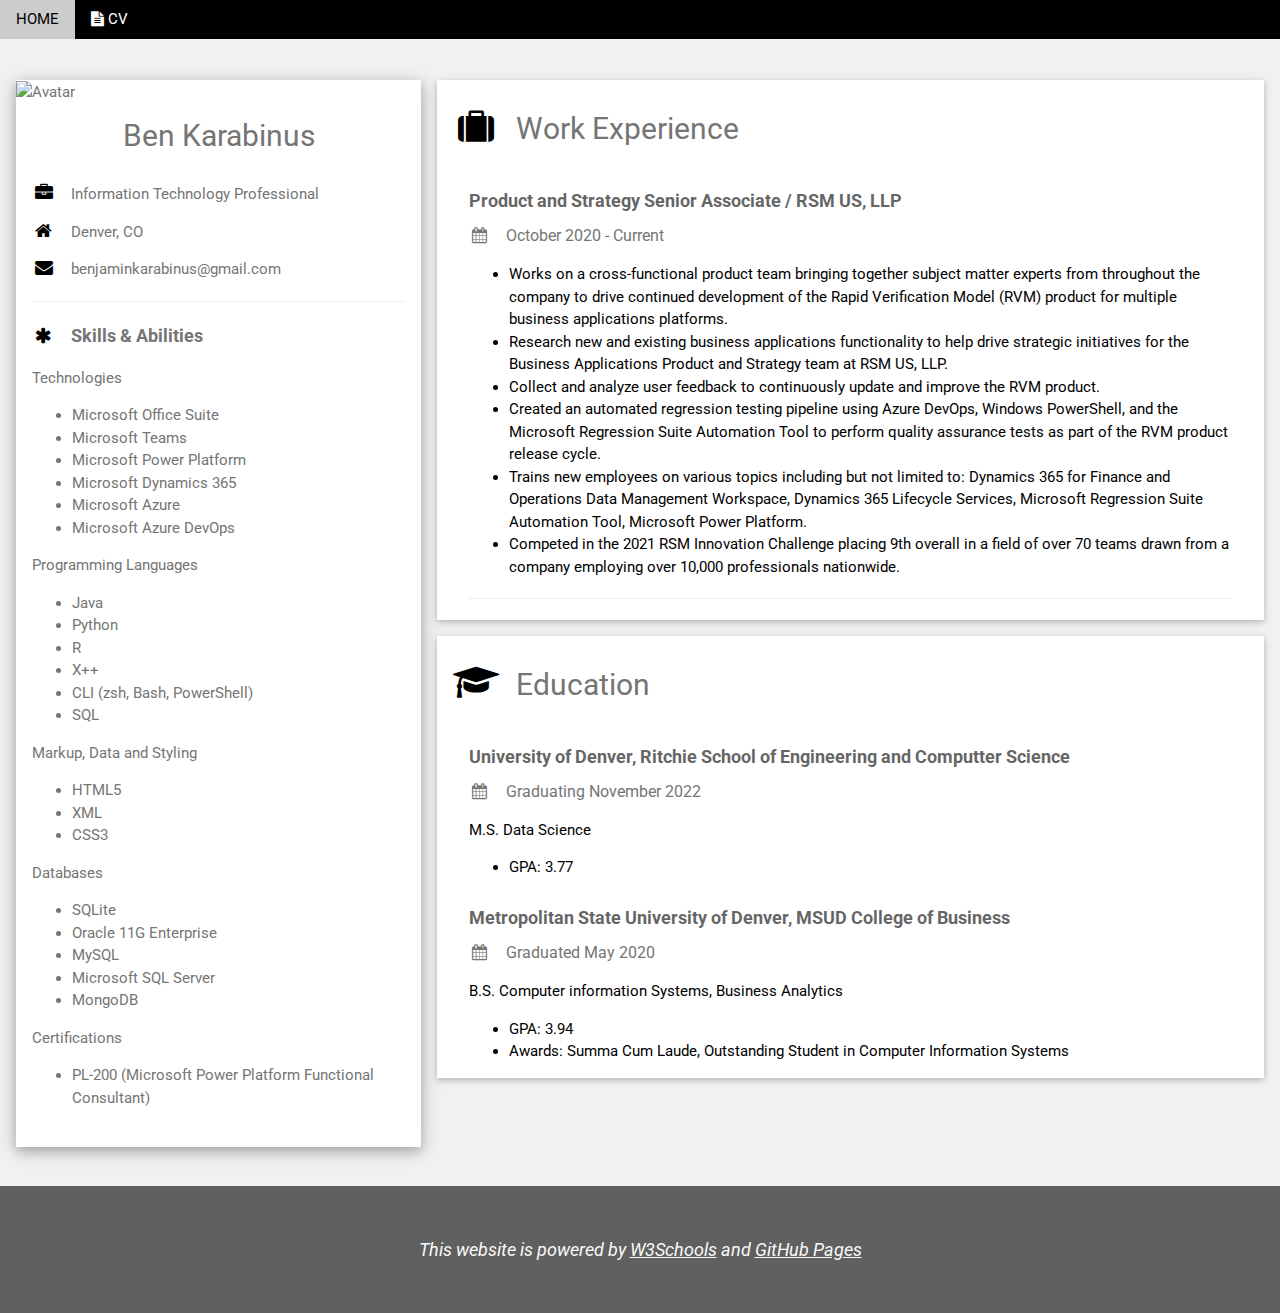
==== commit aab85863: "Quick update to cv.html" ====
--- a/cv.html
+++ b/cv.html
@@ -129,7 +129,7 @@
           <p>B.S. Computer information Systems, Business Analytics</p>
           <ul>
             <li>GPA: 3.94</li>
-            <li>Awards: Summa Cum Laude, Outstanding Student in Compute Information Systems</li>
+            <li>Awards: Summa Cum Laude, Outstanding Student in Computer Information Systems</li>
           </ul>
         </div>
       </div>
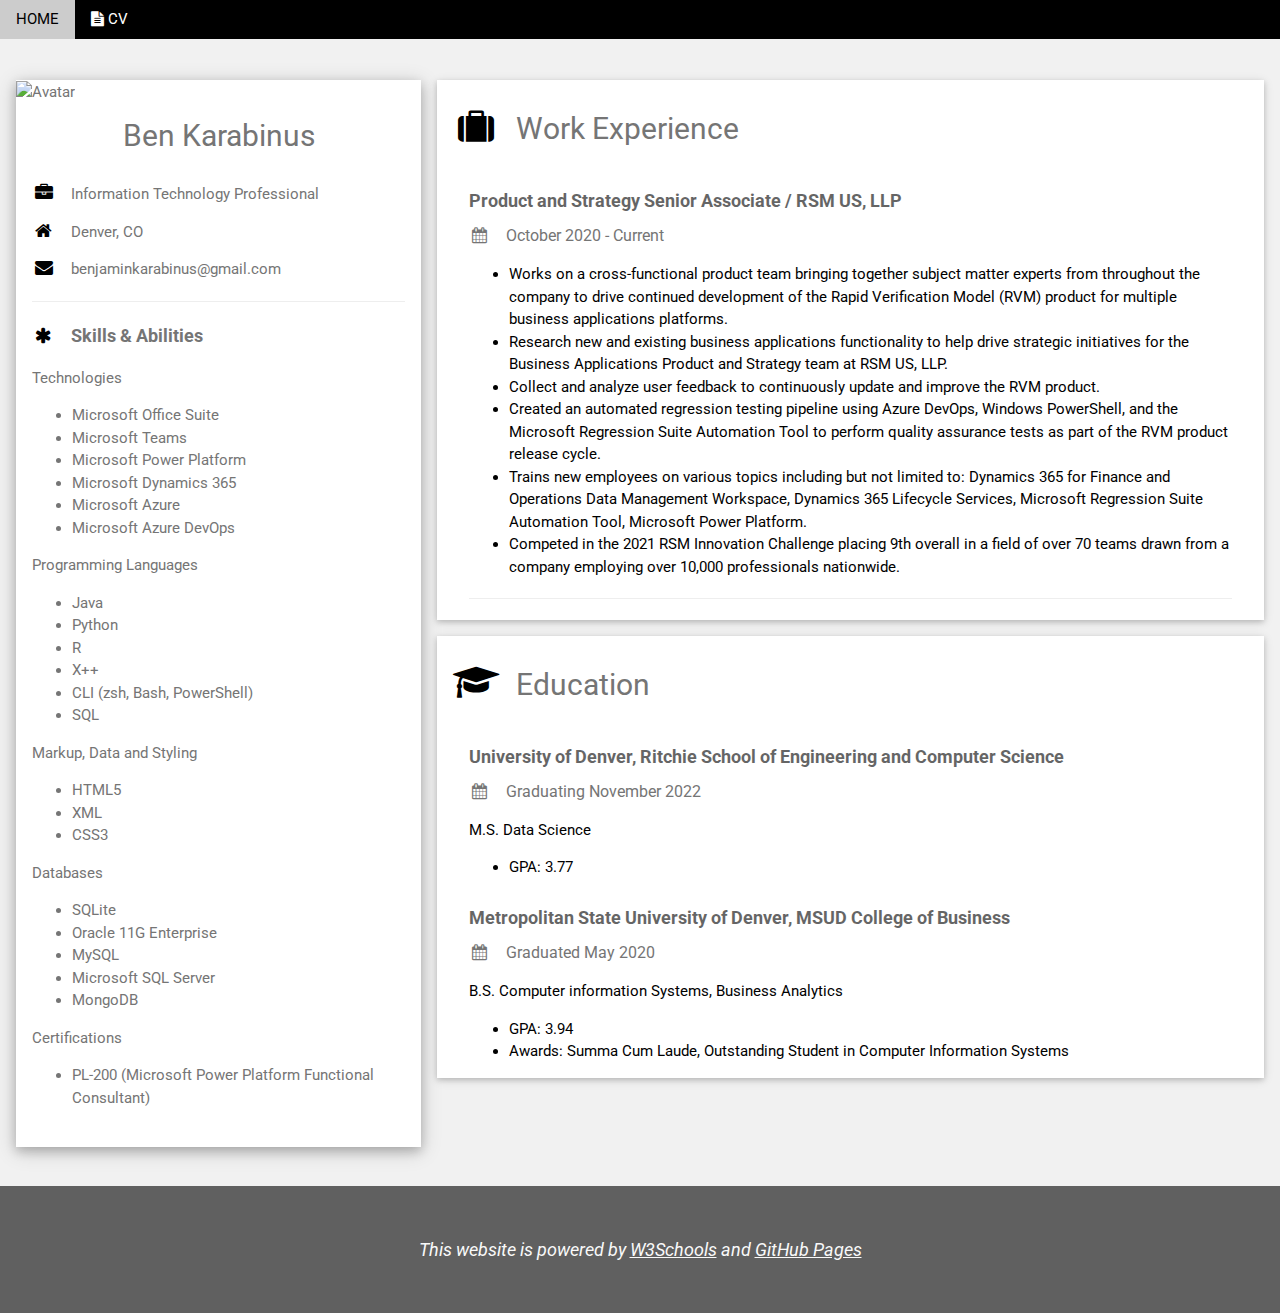
==== commit 42aec9a6: "Spelling is hard" ====
--- a/cv.html
+++ b/cv.html
@@ -116,7 +116,7 @@
       <div class="w3-container w3-card w3-white">
         <h2 class="w3-text-grey w3-padding-16"><i class="fa fa-graduation-cap fa-fw w3-margin-right w3-xxlarge w3-text-black"></i>Education</h2>
         <div class="w3-container">
-          <h5 class="w3-opacity"><b>University of Denver, Ritchie School of Engineering and Computter Science</b></h5>
+          <h5 class="w3-opacity"><b>University of Denver, Ritchie School of Engineering and Computer Science</b></h5>
           <h6 class="w3-text-gray"><i class="fa fa-calendar fa-fw w3-margin-right"></i>Graduating November 2022</h6>
           <p>M.S. Data  Science</p>
           <ul>
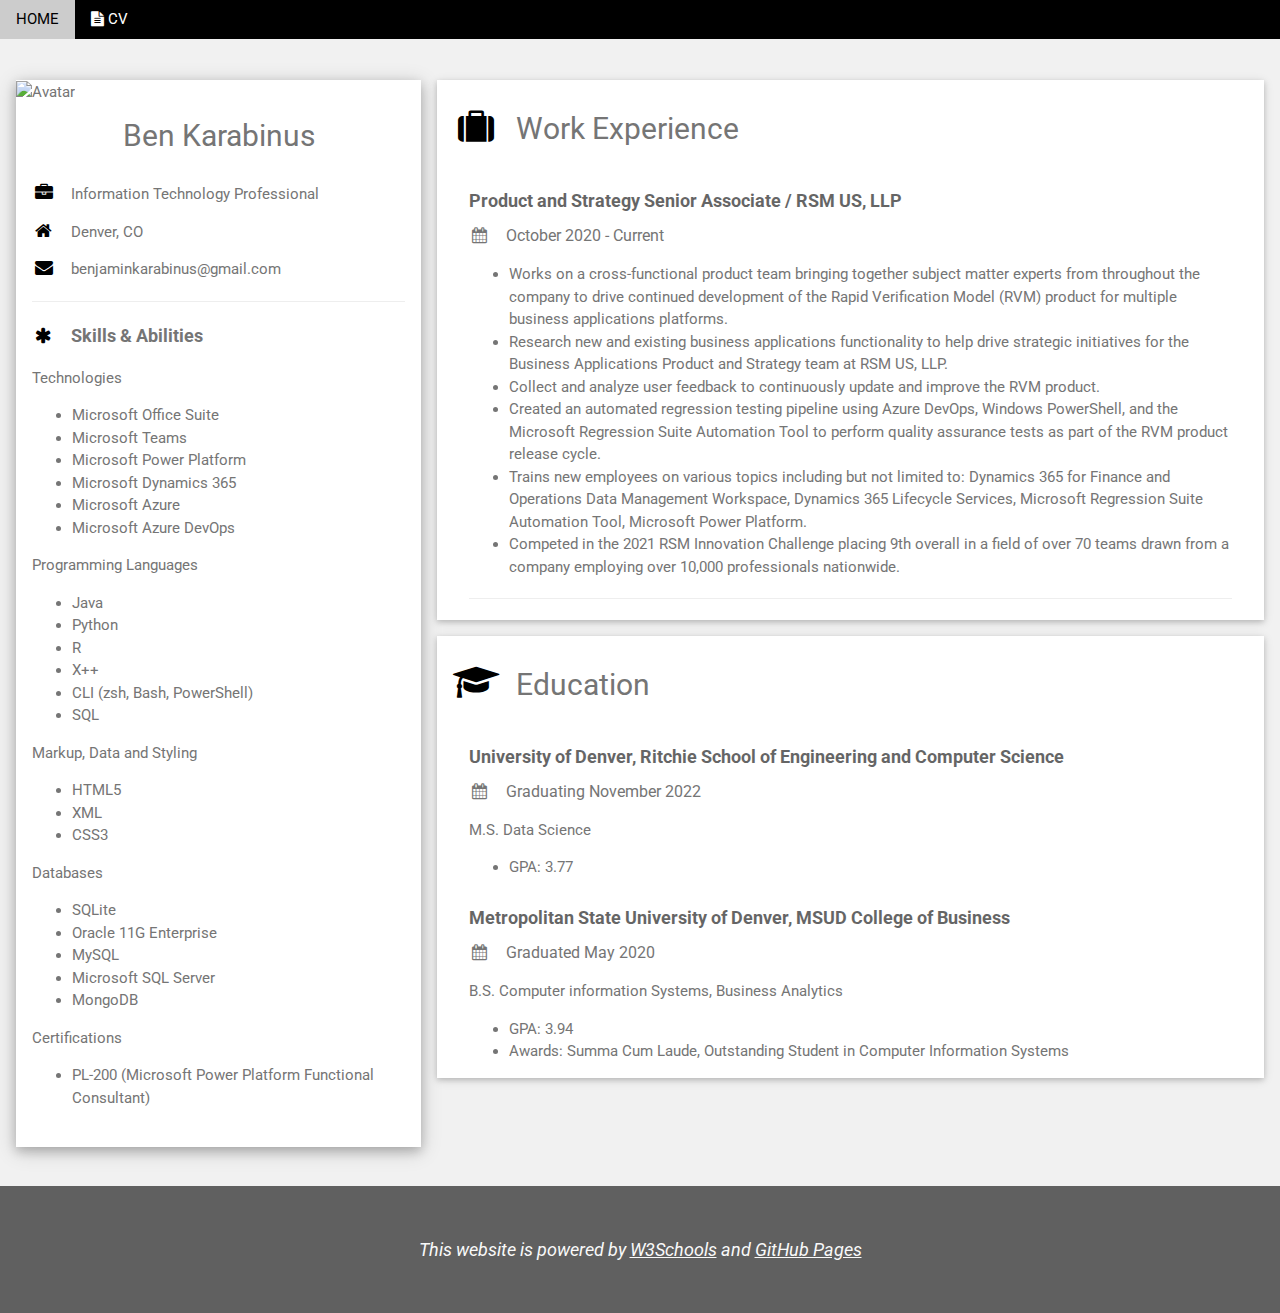
==== commit 21ccd047: "Updates to CV and Index" ====
--- a/cv.html
+++ b/cv.html
@@ -101,13 +101,13 @@
         <div class="w3-container">
           <h5 class="w3-opacity"><b>Product and Strategy  Senior Associate / RSM US, LLP</b></h5>
           <h6 class="w3-text-gray"><i class="fa fa-calendar fa-fw w3-margin-right"></i>October 2020 - <span class="w3-text-gray">Current</span></h6>
-            <ul>
-              <li class="w3-exedu-list">Works on a cross-functional product team bringing together subject matter experts from throughout the company to drive continued development of the Rapid Verification Model (RVM) product for multiple business applications platforms.</li>
-              <li class="w3-exedu-list">Research new and existing business applications functionality to help drive strategic initiatives for the Business Applications Product and Strategy team at RSM US, LLP.</li>
-              <li class="w3-exedu-list">Collect and analyze user feedback to continuously update and improve the RVM product.</li>
-              <li class="w3-exedu-list">Created an automated regression testing pipeline using Azure DevOps, Windows PowerShell, and the Microsoft Regression Suite Automation Tool to perform quality assurance tests as part of the RVM product release cycle.</li>
-              <li class="w3-exedu-list">Trains new employees on various topics including but not limited to: Dynamics 365 for Finance and Operations Data Management Workspace, Dynamics 365 Lifecycle Services, Microsoft Regression Suite Automation Tool, Microsoft Power Platform.</li>
-              <li class="w3-exedu-list">Competed in the 2021 RSM Innovation Challenge placing 9th overall in a field of over 70 teams drawn from a company employing over 10,000 professionals nationwide.</li>
+            <ul class="w3-text-grey">
+              <li>Works on a cross-functional product team bringing together subject matter experts from throughout the company to drive continued development of the Rapid Verification Model (RVM) product for multiple business applications platforms.</li>
+              <li>Research new and existing business applications functionality to help drive strategic initiatives for the Business Applications Product and Strategy team at RSM US, LLP.</li>
+              <li>Collect and analyze user feedback to continuously update and improve the RVM product.</li>
+              <li>Created an automated regression testing pipeline using Azure DevOps, Windows PowerShell, and the Microsoft Regression Suite Automation Tool to perform quality assurance tests as part of the RVM product release cycle.</li>
+              <li>Trains new employees on various topics including but not limited to: Dynamics 365 for Finance and Operations Data Management Workspace, Dynamics 365 Lifecycle Services, Microsoft Regression Suite Automation Tool, Microsoft Power Platform.</li>
+              <li>Competed in the 2021 RSM Innovation Challenge placing 9th overall in a field of over 70 teams drawn from a company employing over 10,000 professionals nationwide.</li>
             </ul>
           <hr>
         </div>
@@ -118,16 +118,16 @@
         <div class="w3-container">
           <h5 class="w3-opacity"><b>University of Denver, Ritchie School of Engineering and Computer Science</b></h5>
           <h6 class="w3-text-gray"><i class="fa fa-calendar fa-fw w3-margin-right"></i>Graduating November 2022</h6>
-          <p>M.S. Data  Science</p>
-          <ul>
+          <p class="w3-text-grey">M.S. Data  Science</p>
+          <ul class="w3-text-grey">
             <li>GPA: 3.77</li>
           </ul>
         </div>
         <div class="w3-container">
           <h5 class="w3-opacity"><b>Metropolitan State University of Denver, MSUD College of Business</b></h5>
           <h6 class="w3-text-grey"><i class="fa fa-calendar fa-fw w3-margin-right"></i>Graduated May 2020</h6>
-          <p>B.S. Computer information Systems, Business Analytics</p>
-          <ul>
+          <p class="w3-text-grey">B.S. Computer information Systems, Business Analytics</p>
+          <ul class="w3-text-grey">
             <li>GPA: 3.94</li>
             <li>Awards: Summa Cum Laude, Outstanding Student in Computer Information Systems</li>
           </ul>
--- a/assets/css/cv.css
+++ b/assets/css/cv.css
@@ -1,3 +1,6 @@
 /* Custom CSS for CV.html*/
 
 .cv-grid-padding-top{padding-top: 64px}
+
+
+.cv-exp-edu-list{padding: 10px;}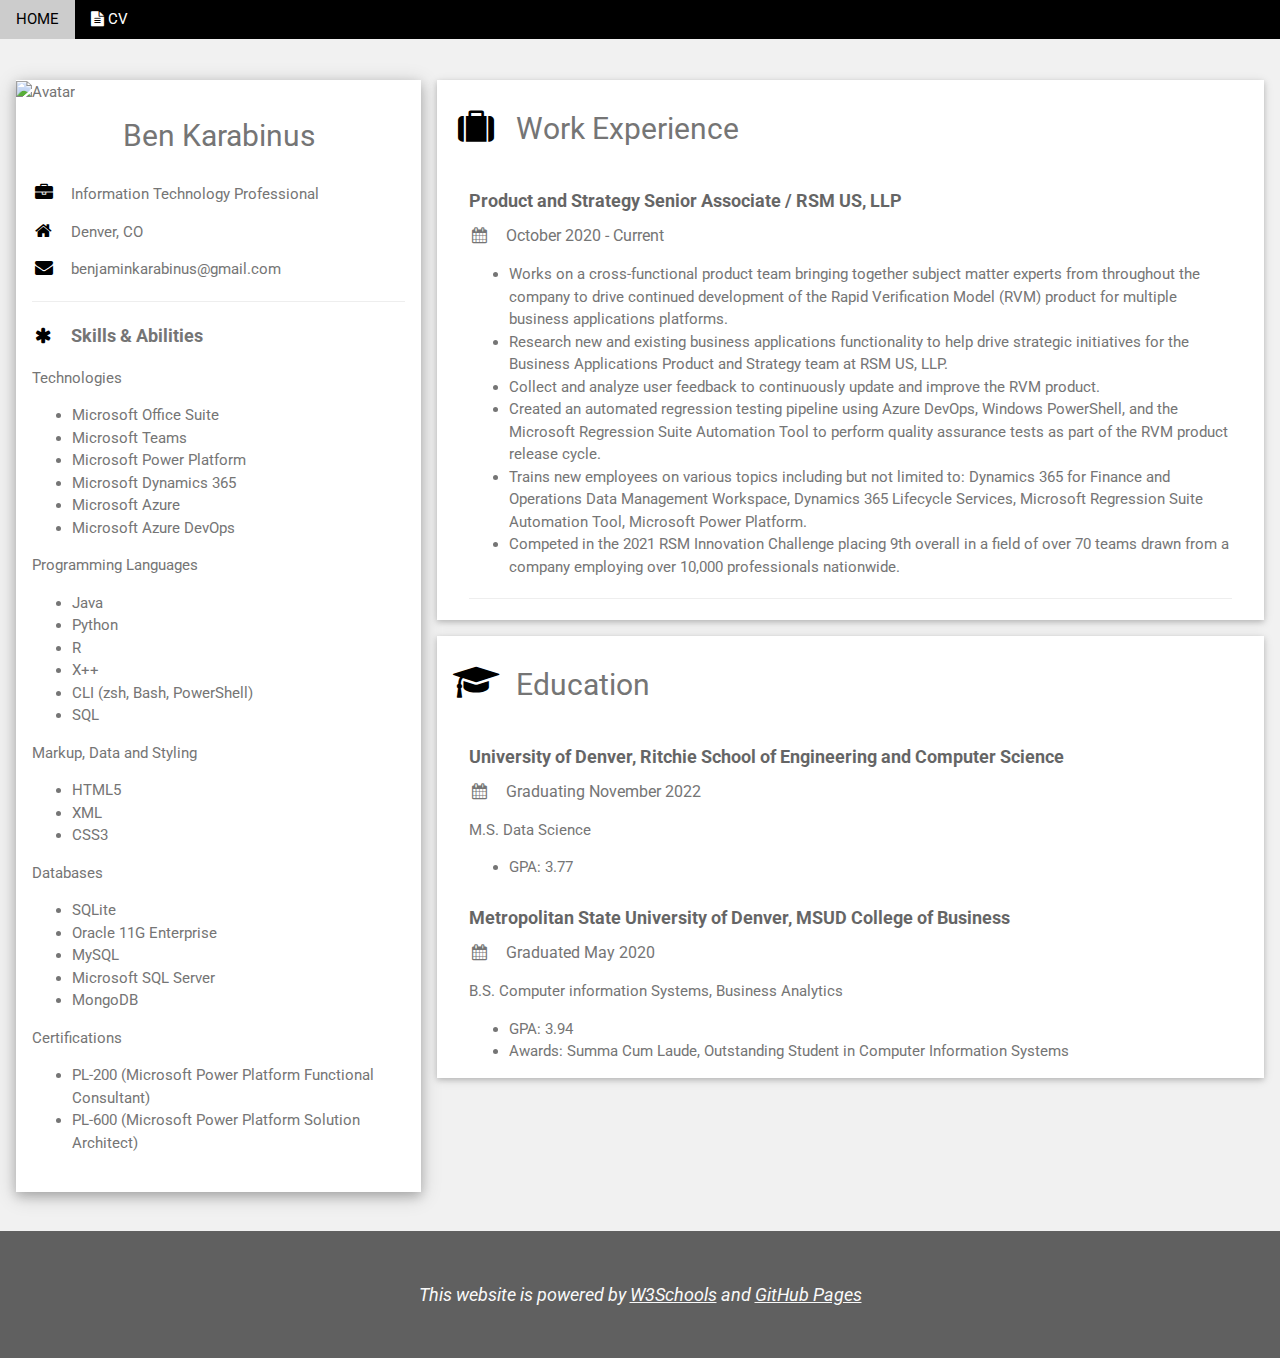
==== commit 1c993cf4: "Added Power Platform Solution architect certification" ====
--- a/cv.html
+++ b/cv.html
@@ -85,6 +85,7 @@
           <p>Certifications</p>
           <ul>
             <li>PL-200 (Microsoft Power Platform Functional Consultant)</li>
+            <li>PL-600 (Microsoft Power Platform Solution Architect)</li>
           </ul>
           <br>
         </div>
